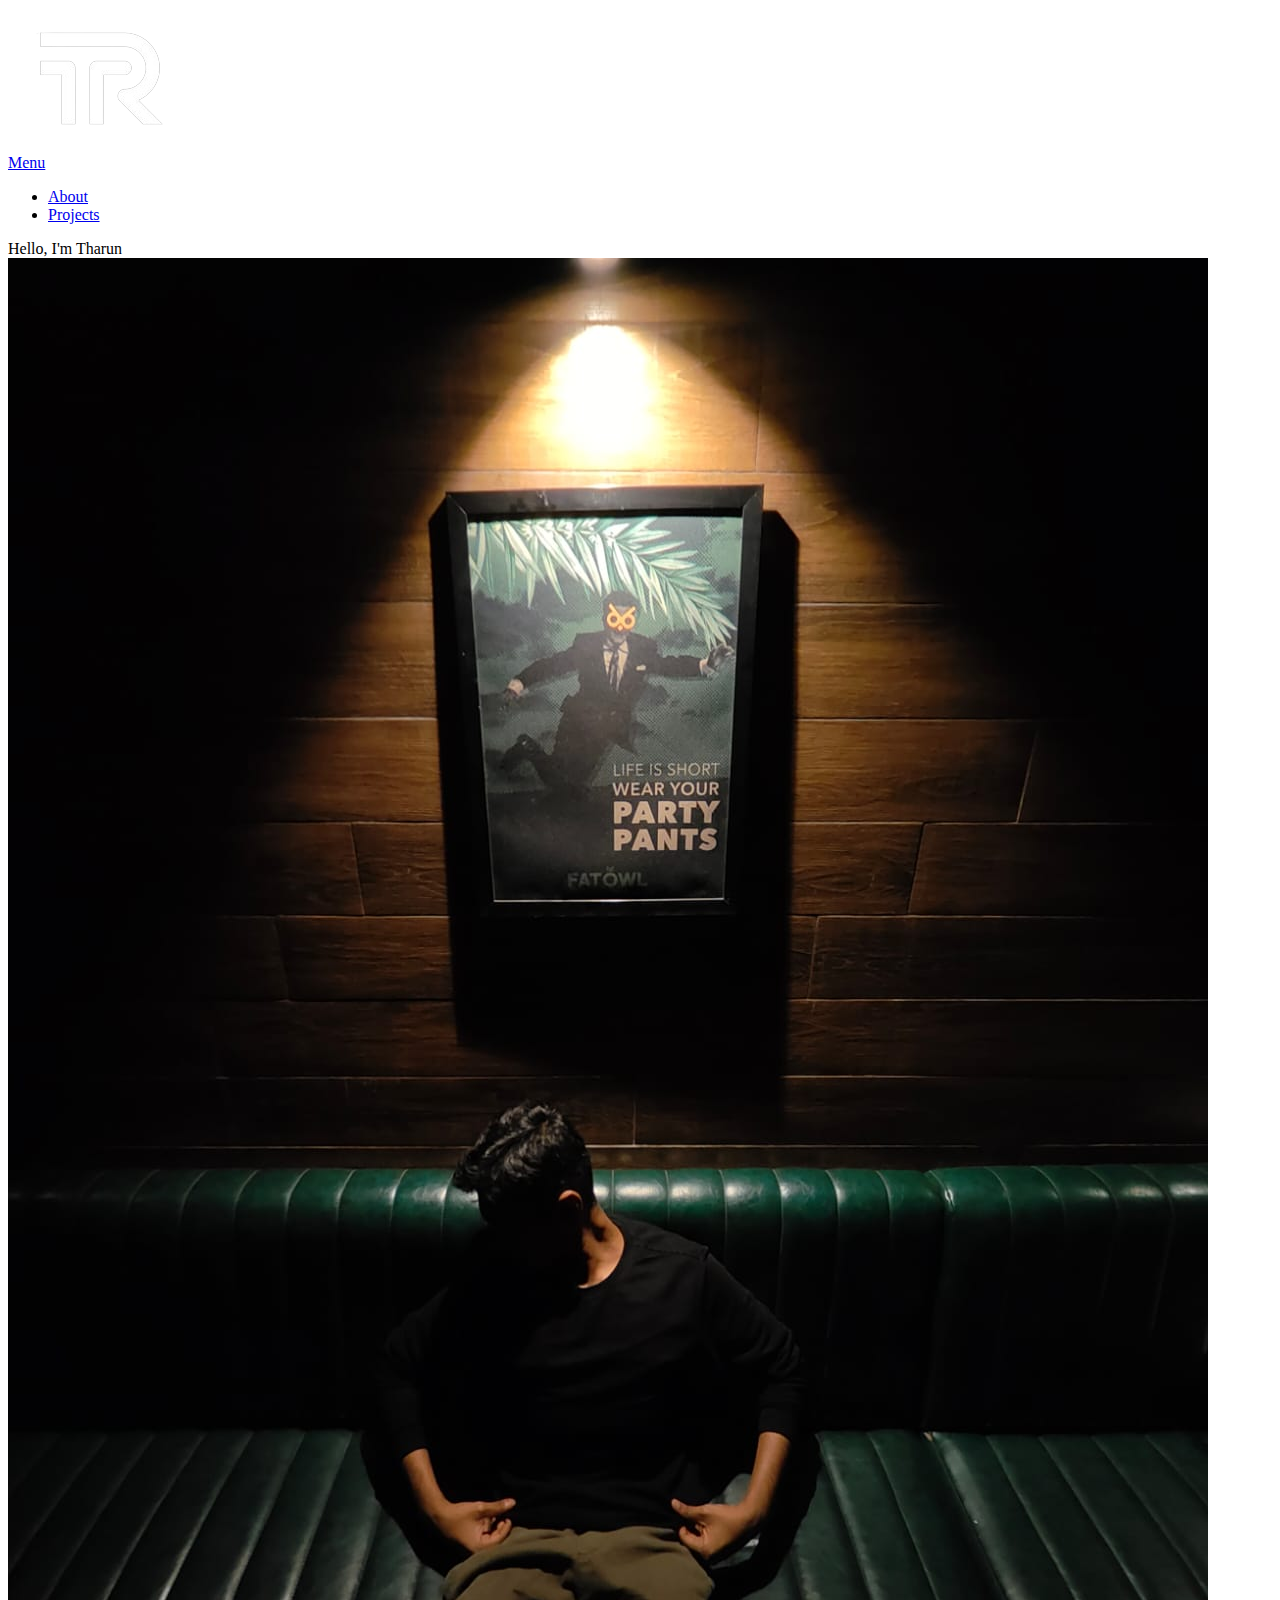
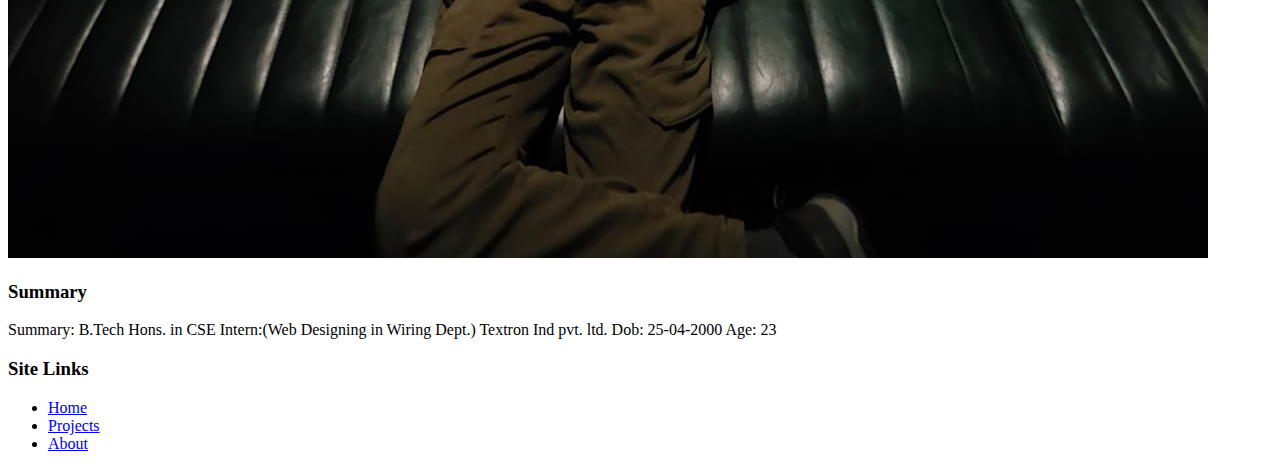
==== index.html @ 646f1b6b "Add files via upload" ====
<!DOCTYPE html>
<html lang="en" class="no-js" >
<head>
    <meta charset="utf-8">
    <title>Tharun R</title>

    <script>
        document.documentElement.classList.remove('no-js');
        document.documentElement.classList.add('js');
    </script>

    
    <link rel="stylesheet" href="css/vendor.css">
    <link rel="stylesheet" href="css/styles.css">
</head>


<body id="top">
    <div id="preloader">
        <div id="loader" class="dots-fade">
            <div></div>
            <div></div>
            <div></div>
        </div>
    </div>
    <div id="page" class="s-pagewrap ss-home">
        <header class="s-header">

            <div class="row s-header__inner width-sixteen-col">

                <div class="s-header__block">
                    <div class="s-header__logo">
                        <a class="logo" href="index.html">
                            <img src="logo.png" alt="Homepage">
                        </a>
                    </div>

                    <a class="s-header__menu-toggle" href="#0"><span>Menu</span></a>
                </div> 
                <nav class="s-header__nav">
    
                    <ul class="s-header__menu-links">
                        <li><a href="about.html">About</a></li>
                        <li><a href="project.html">Projects</a></li>
                    </ul> 
                </nav> 
            </div> 
        </header> 

        <section id="content" class="s-content">
            <section id="intro" class="s-intro">

                <div class="row s-intro__content width-sixteen-col">

                    <div class="column lg-12 s-intro__content-inner grid-block">
                        
                        <div class="s-intro__content-text">
                            <div class="s-intro__content-pretitle text-pretitle">Hello, I'm Tharun</div>
                        </div>

                        <div class="s-intro__content-media"> 
                            <div class="s-intro__content-media-inner">                               
                                <img src="tharun2.jpg">
                            </div>
                        </div>
                        
                    </div>
                </div>
            </section> 

            
        <footer class="s-footer">
            <div class="row s-footer__content">
                <div class="column xl-6 lg-6 md-12 s-footer__block s-footer__about">                    
                    <h3>Summary</h3>
                    <p>
                        Summary:
                        B.Tech Hons. in CSE
                        Intern:(Web Designing in Wiring Dept.) Textron Ind pvt. ltd.
                        Dob: 25-04-2000
                        Age: 23                        
                    </p>               
                </div>                
                <div class="column xl-3 lg-6 md-12 s-footer__block s-footer__site-links">
                    <h3>Site Links</h3>
                    <ul class="link-list">
                        <li><a href="index.html">Home</a></li>
                        <li><a href="project.html">Projects</a></li>
                        <li><a href="about.html">About</a></li>
                    </ul>
                </div>
            </footer> 
    </div> 
    <script src="js/main.js"></script>

</body>
</html>
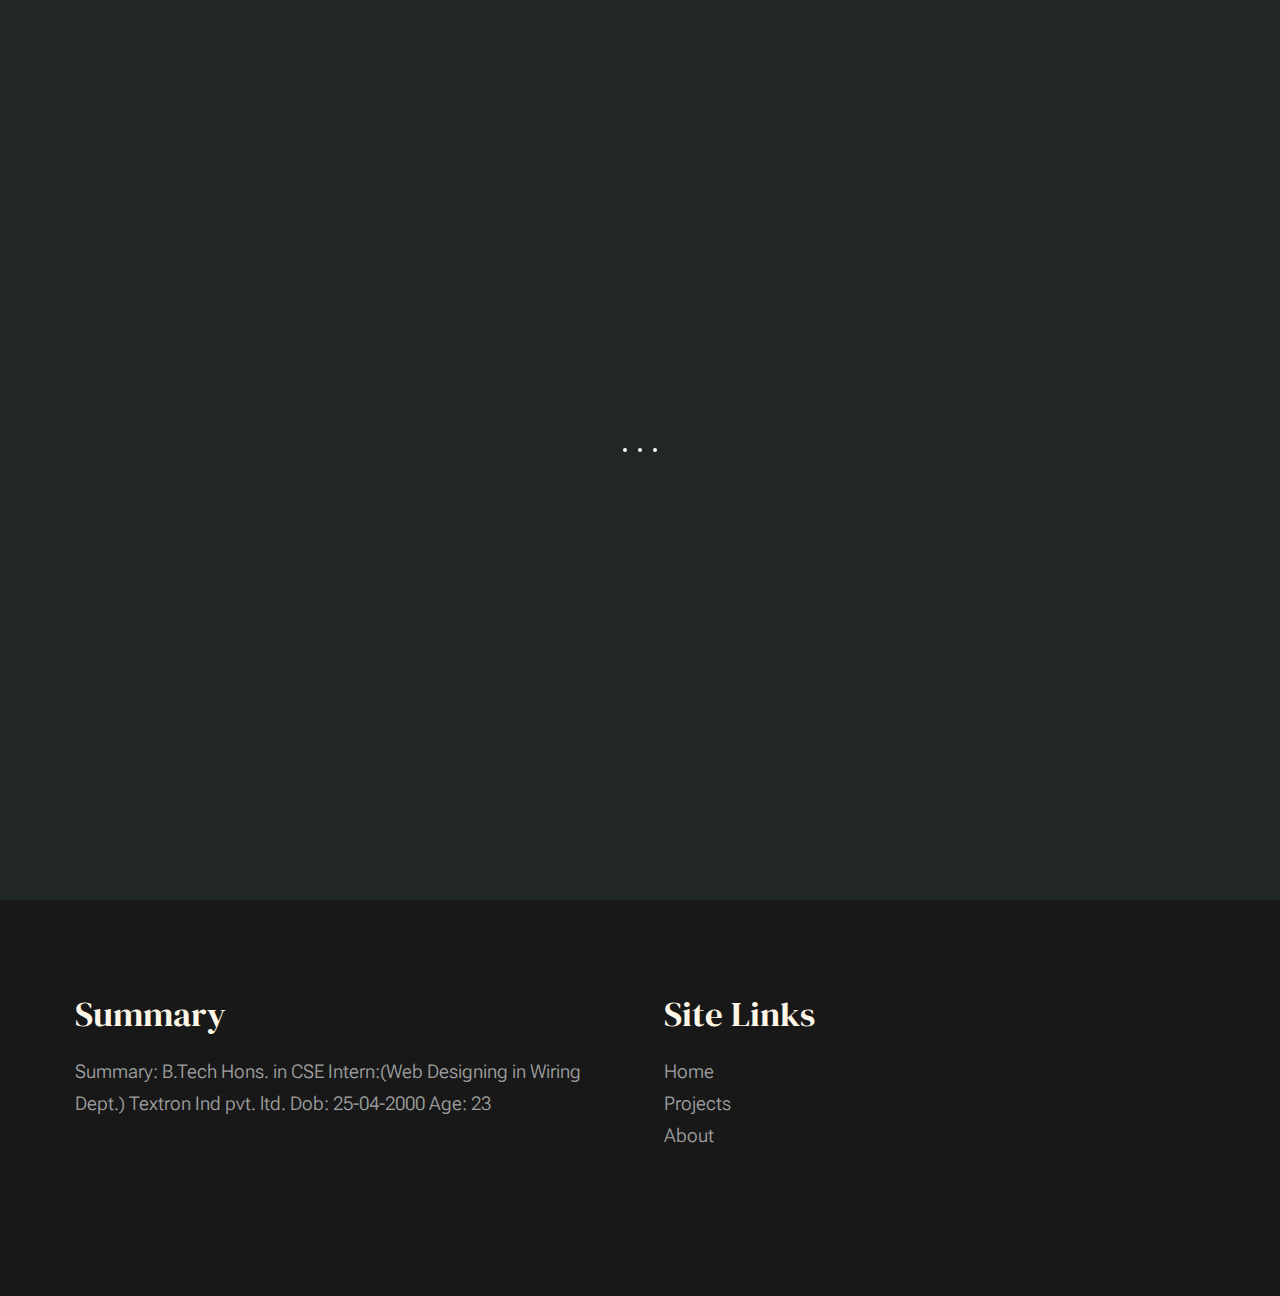
==== commit c8a0fc1b: "index.html" ====
--- a/index.html
+++ b/index.html
@@ -10,8 +10,8 @@
     </script>
 
     
-    <link rel="stylesheet" href="css/vendor.css">
-    <link rel="stylesheet" href="css/styles.css">
+    <link rel="stylesheet" href="vendor.css">
+    <link rel="stylesheet" href="styles.css">
 </head>
 
 
@@ -94,4 +94,4 @@
     <script src="js/main.js"></script>
 
 </body>
-</html>+</html>
--- a/vendor.css
+++ b/vendor.css
@@ -0,0 +1,756 @@
+
+code[class*=language-],
+pre[class*=language-] {
+  color          : #f8f8f2;
+  background     : none;
+  text-shadow    : 0 1px rgba(0, 0, 0, 0.3);
+  font-family    : var(--font-mono);
+  font-size      : calc(var(--text-size) * 0.9444);
+  text-align     : left;
+  white-space    : pre;
+  word-spacing   : normal;
+  word-break     : normal;
+  word-wrap      : normal;
+  line-height    : var(--vspace-1);
+  -moz-tab-size  : 4;
+  -o-tab-size    : 4;
+  tab-size       : 4;
+  -webkit-hyphens: none;
+  -ms-hyphens    : none;
+  hyphens        : none;
+}
+
+/* Code blocks */
+pre[class*=language-] {
+  padding : var(--vspace-0_5) 0 var(--vspace-1);
+  margin  : var(--vspace-1) 0;
+  overflow: auto;
+}
+
+:not(pre)>code[class*=language-],
+pre[class*=language-] {
+  background: #272822;
+}
+
+/* Inline code */
+:not(pre)>code[class*=language-] {
+  padding    : 0.1em;
+  white-space: normal;
+}
+
+.token.comment,
+.token.prolog,
+.token.doctype,
+.token.cdata {
+  color: slategray;
+}
+
+.token.punctuation {
+  color: #f8f8f2;
+}
+
+.token.namespace {
+  opacity: 0.7;
+}
+
+.token.property,
+.token.tag,
+.token.constant,
+.token.symbol,
+.token.deleted {
+  color: #f92672;
+}
+
+.token.boolean,
+.token.number {
+  color: #ae81ff;
+}
+
+.token.selector,
+.token.attr-name,
+.token.string,
+.token.char,
+.token.builtin,
+.token.inserted {
+  color: #a6e22e;
+}
+
+.token.operator,
+.token.entity,
+.token.url,
+.language-css .token.string,
+.style .token.string,
+.token.variable {
+  color: #f8f8f2;
+}
+
+.token.atrule,
+.token.attr-value,
+.token.function,
+.token.class-name {
+  color: #e6db74;
+}
+
+.token.keyword {
+  color: #66d9ef;
+}
+
+.token.regex,
+.token.important {
+  color: #fd971f;
+}
+
+.token.important,
+.token.bold {
+  font-weight: bold;
+}
+
+.token.italic {
+  font-style: italic;
+}
+
+.token.entity {
+  cursor: help;
+}
+
+
+
+/* ===================================================================
+ * # Swiper 6.4.5
+ *   Most modern mobile touch slider and framework with hardware accelerated transitions
+ *   https://swiperjs.com
+ *
+ *   Copyright 2014-2020 Vladimir Kharlampidi
+ *
+ *   Released under the MIT License
+ *
+ *   Released on: December 18, 2020
+ * ------------------------------------------------------------------- */
+@font-face {
+  font-family: "swiper-icons";
+  src        : url("data:application/font-woff;charset=utf-8;base64, [base64]//wADZ2x5ZgAAAywAAADMAAAD2MHtryVoZWFkAAABbAAAADAAAAA2E2+eoWhoZWEAAAGcAAAAHwAAACQC9gDzaG10eAAAAigAAAAZAAAArgJkABFsb2NhAAAC0AAAAFoAAABaFQAUGG1heHAAAAG8AAAAHwAAACAAcABAbmFtZQAAA/gAAAE5AAACXvFdBwlwb3N0AAAFNAAAAGIAAACE5s74hXjaY2BkYGAAYpf5Hu/j+W2+MnAzMYDAzaX6QjD6/4//Bxj5GA8AuRwMYGkAPywL13jaY2BkYGA88P8Agx4j+/8fQDYfA1AEBWgDAIB2BOoAeNpjYGRgYNBh4GdgYgABEMnIABJzYNADCQAACWgAsQB42mNgYfzCOIGBlYGB0YcxjYGBwR1Kf2WQZGhhYGBiYGVmgAFGBiQQkOaawtDAoMBQxXjg/wEGPcYDDA4wNUA2CCgwsAAAO4EL6gAAeNpj2M0gyAACqxgGNWBkZ2D4/wMA+xkDdgAAAHjaY2BgYGaAYBkGRgYQiAHyGMF8FgYHIM3DwMHABGQrMOgyWDLEM1T9/w8UBfEMgLzE////P/5//f/V/xv+r4eaAAeMbAxwIUYmIMHEgKYAYjUcsDAwsLKxc3BycfPw8jEQA/[base64]/uznmfPFBNODM2K7MTQ45YEAZqGP81AmGGcF3iPqOop0r1SPTaTbVkfUe4HXj97wYE+yNwWYxwWu4v1ugWHgo3S1XdZEVqWM7ET0cfnLGxWfkgR42o2PvWrDMBSFj/IHLaF0zKjRgdiVMwScNRAoWUoH78Y2icB/yIY09An6AH2Bdu/UB+yxopYshQiEvnvu0dURgDt8QeC8PDw7Fpji3fEA4z/PEJ6YOB5hKh4dj3EvXhxPqH/SKUY3rJ7srZ4FZnh1PMAtPhwP6fl2PMJMPDgeQ4rY8YT6Gzao0eAEA409DuggmTnFnOcSCiEiLMgxCiTI6Cq5DZUd3Qmp10vO0LaLTd2cjN4fOumlc7lUYbSQcZFkutRG7g6JKZKy0RmdLY680CDnEJ+UMkpFFe1RN7nxdVpXrC4aTtnaurOnYercZg2YVmLN/d/gczfEimrE/fs/bOuq29Zmn8tloORaXgZgGa78yO9/cnXm2BpaGvq25Dv9S4E9+5SIc9PqupJKhYFSSl47+Qcr1mYNAAAAeNptw0cKwkAAAMDZJA8Q7OUJvkLsPfZ6zFVERPy8qHh2YER+3i/BP83vIBLLySsoKimrqKqpa2hp6+jq6RsYGhmbmJqZSy0sraxtbO3sHRydnEMU4uR6yx7JJXveP7WrDycAAAAAAAH//wACeNpjYGRgYOABYhkgZgJCZgZNBkYGLQZtIJsFLMYAAAw3ALgAeNolizEKgDAQBCchRbC2sFER0YD6qVQiBCv/H9ezGI6Z5XBAw8CBK/m5iQQVauVbXLnOrMZv2oLdKFa8Pjuru2hJzGabmOSLzNMzvutpB3N42mNgZGBg4GKQYzBhYMxJLMlj4GBgAYow/P/PAJJhLM6sSoWKfWCAAwDAjgbRAAB42mNgYGBkAIIbCZo5IPrmUn0hGA0AO8EFTQAA") format("woff");
+  font-weight: 400;
+  font-style : normal;
+}
+
+:root {
+  --swiper-theme-color: #007aff;
+}
+
+.swiper-container {
+  margin-left : auto;
+  margin-right: auto;
+  position    : relative;
+  overflow    : hidden;
+  list-style  : none;
+  padding     : 0;
+  /* Fix of Webkit flickering */
+  z-index     : 1;
+}
+
+.swiper-container-vertical>.swiper-wrapper {
+  flex-direction: column;
+}
+
+.swiper-wrapper {
+  position           : relative;
+  width              : 100%;
+  height             : 100%;
+  z-index            : 1;
+  display            : flex;
+  transition-property: transform;
+  box-sizing         : content-box;
+}
+
+.swiper-container-android .swiper-slide,
+.swiper-wrapper {
+  transform: translate3d(0px, 0, 0);
+}
+
+.swiper-container-multirow>.swiper-wrapper {
+  flex-wrap: wrap;
+}
+
+.swiper-container-multirow-column>.swiper-wrapper {
+  flex-wrap     : wrap;
+  flex-direction: column;
+}
+
+.swiper-container-free-mode>.swiper-wrapper {
+  transition-timing-function: ease-out;
+  margin                    : 0 auto;
+}
+
+.swiper-slide {
+  flex-shrink        : 0;
+  width              : 100%;
+  height             : 100%;
+  position           : relative;
+  transition-property: transform;
+}
+
+.swiper-slide-invisible-blank {
+  visibility: hidden;
+}
+
+/* Auto Height */
+.swiper-container-autoheight,
+.swiper-container-autoheight .swiper-slide {
+  height: auto;
+}
+
+.swiper-container-autoheight .swiper-wrapper {
+  align-items        : flex-start;
+  transition-property: transform, height;
+}
+
+/* 3D Effects */
+.swiper-container-3d {
+  perspective: 1200px;
+}
+
+.swiper-container-3d .swiper-wrapper,
+.swiper-container-3d .swiper-slide,
+.swiper-container-3d .swiper-slide-shadow-left,
+.swiper-container-3d .swiper-slide-shadow-right,
+.swiper-container-3d .swiper-slide-shadow-top,
+.swiper-container-3d .swiper-slide-shadow-bottom,
+.swiper-container-3d .swiper-cube-shadow {
+  transform-style: preserve-3d;
+}
+
+.swiper-container-3d .swiper-slide-shadow-left,
+.swiper-container-3d .swiper-slide-shadow-right,
+.swiper-container-3d .swiper-slide-shadow-top,
+.swiper-container-3d .swiper-slide-shadow-bottom {
+  position      : absolute;
+  left          : 0;
+  top           : 0;
+  width         : 100%;
+  height        : 100%;
+  pointer-events: none;
+  z-index       : 10;
+}
+
+.swiper-container-3d .swiper-slide-shadow-left {
+  background-image: linear-gradient(to left, rgba(0, 0, 0, 0.5), rgba(0, 0, 0, 0));
+}
+
+.swiper-container-3d .swiper-slide-shadow-right {
+  background-image: linear-gradient(to right, rgba(0, 0, 0, 0.5), rgba(0, 0, 0, 0));
+}
+
+.swiper-container-3d .swiper-slide-shadow-top {
+  background-image: linear-gradient(to top, rgba(0, 0, 0, 0.5), rgba(0, 0, 0, 0));
+}
+
+.swiper-container-3d .swiper-slide-shadow-bottom {
+  background-image: linear-gradient(to bottom, rgba(0, 0, 0, 0.5), rgba(0, 0, 0, 0));
+}
+
+/* CSS Mode */
+.swiper-container-css-mode>.swiper-wrapper {
+  overflow          : auto;
+  scrollbar-width   : none;
+  /* For Firefox */
+  -ms-overflow-style: none;
+  /* For Internet Explorer and Edge */
+}
+
+.swiper-container-css-mode>.swiper-wrapper::-webkit-scrollbar {
+  display: none;
+}
+
+.swiper-container-css-mode>.swiper-wrapper>.swiper-slide {
+  scroll-snap-align: start start;
+}
+
+.swiper-container-horizontal.swiper-container-css-mode>.swiper-wrapper {
+  -ms-scroll-snap-type: x mandatory;
+  scroll-snap-type    : x mandatory;
+}
+
+.swiper-container-vertical.swiper-container-css-mode>.swiper-wrapper {
+  -ms-scroll-snap-type: y mandatory;
+  scroll-snap-type    : y mandatory;
+}
+
+:root {
+  --swiper-navigation-size   : 44px;
+  /*
+    --swiper-navigation-color: var(--swiper-theme-color);
+    */
+}
+
+.swiper-button-prev,
+.swiper-button-next {
+  position       : absolute;
+  top            : 50%;
+  width          : calc(var(--swiper-navigation-size) / 44 * 27);
+  height         : var(--swiper-navigation-size);
+  margin-top     : calc(-1 * var(--swiper-navigation-size) / 2);
+  z-index        : 10;
+  cursor         : pointer;
+  display        : flex;
+  align-items    : center;
+  justify-content: center;
+  color          : var(--swiper-navigation-color, var(--swiper-theme-color));
+}
+
+.swiper-button-prev.swiper-button-disabled,
+.swiper-button-next.swiper-button-disabled {
+  opacity       : 0.35;
+  cursor        : auto;
+  pointer-events: none;
+}
+
+.swiper-button-prev:after,
+.swiper-button-next:after {
+  font-family   : swiper-icons;
+  font-size     : var(--swiper-navigation-size);
+  text-transform: none !important;
+  letter-spacing: 0;
+  text-transform: none;
+  font-variant  : initial;
+  line-height   : 1;
+}
+
+.swiper-button-prev,
+.swiper-container-rtl .swiper-button-next {
+  left : 10px;
+  right: auto;
+}
+
+.swiper-button-prev:after,
+.swiper-container-rtl .swiper-button-next:after {
+  content: "prev";
+}
+
+.swiper-button-next,
+.swiper-container-rtl .swiper-button-prev {
+  right: 10px;
+  left : auto;
+}
+
+.swiper-button-next:after,
+.swiper-container-rtl .swiper-button-prev:after {
+  content: "next";
+}
+
+.swiper-button-prev.swiper-button-white,
+.swiper-button-next.swiper-button-white {
+  --swiper-navigation-color: #ffffff;
+}
+
+.swiper-button-prev.swiper-button-black,
+.swiper-button-next.swiper-button-black {
+  --swiper-navigation-color: #000000;
+}
+
+.swiper-button-lock {
+  display: none;
+}
+
+:root {
+  /*
+    --swiper-pagination-color: var(--swiper-theme-color);
+    */
+}
+
+.swiper-pagination {
+  position  : absolute;
+  text-align: center;
+  transition: 300ms opacity;
+  transform : translate3d(0, 0, 0);
+  z-index   : 10;
+}
+
+.swiper-pagination.swiper-pagination-hidden {
+  opacity: 0;
+}
+
+/* Common Styles */
+.swiper-pagination-fraction,
+.swiper-pagination-custom,
+.swiper-container-horizontal>.swiper-pagination-bullets {
+  bottom: 10px;
+  left  : 0;
+  width : 100%;
+}
+
+/* Bullets */
+.swiper-pagination-bullets-dynamic {
+  overflow : hidden;
+  font-size: 0;
+}
+
+.swiper-pagination-bullets-dynamic .swiper-pagination-bullet {
+  transform: scale(0.33);
+  position : relative;
+}
+
+.swiper-pagination-bullets-dynamic .swiper-pagination-bullet-active {
+  transform: scale(1);
+}
+
+.swiper-pagination-bullets-dynamic .swiper-pagination-bullet-active-main {
+  transform: scale(1);
+}
+
+.swiper-pagination-bullets-dynamic .swiper-pagination-bullet-active-prev {
+  transform: scale(0.66);
+}
+
+.swiper-pagination-bullets-dynamic .swiper-pagination-bullet-active-prev-prev {
+  transform: scale(0.33);
+}
+
+.swiper-pagination-bullets-dynamic .swiper-pagination-bullet-active-next {
+  transform: scale(0.66);
+}
+
+.swiper-pagination-bullets-dynamic .swiper-pagination-bullet-active-next-next {
+  transform: scale(0.33);
+}
+
+.swiper-pagination-bullet {
+  width        : 8px;
+  height       : 8px;
+  display      : inline-block;
+  border-radius: 100%;
+  background   : #000;
+  opacity      : 0.2;
+}
+
+button.swiper-pagination-bullet {
+  border            : none;
+  margin            : 0;
+  padding           : 0;
+  box-shadow        : none;
+  -webkit-appearance: none;
+  -moz-appearance   : none;
+  appearance        : none;
+}
+
+.swiper-pagination-clickable .swiper-pagination-bullet {
+  cursor: pointer;
+}
+
+.swiper-pagination-bullet-active {
+  opacity   : 1;
+  background: var(--swiper-pagination-color, var(--swiper-theme-color));
+}
+
+.swiper-container-vertical>.swiper-pagination-bullets {
+  right    : 10px;
+  top      : 50%;
+  transform: translate3d(0px, -50%, 0);
+}
+
+.swiper-container-vertical>.swiper-pagination-bullets .swiper-pagination-bullet {
+  margin : 6px 0;
+  display: block;
+}
+
+.swiper-container-vertical>.swiper-pagination-bullets.swiper-pagination-bullets-dynamic {
+  top      : 50%;
+  transform: translateY(-50%);
+  width    : 8px;
+}
+
+.swiper-container-vertical>.swiper-pagination-bullets.swiper-pagination-bullets-dynamic .swiper-pagination-bullet {
+  display   : inline-block;
+  transition: 200ms transform, 200ms top;
+}
+
+.swiper-container-horizontal>.swiper-pagination-bullets .swiper-pagination-bullet {
+  margin: 0 4px;
+}
+
+.swiper-container-horizontal>.swiper-pagination-bullets.swiper-pagination-bullets-dynamic {
+  left       : 50%;
+  transform  : translateX(-50%);
+  white-space: nowrap;
+}
+
+.swiper-container-horizontal>.swiper-pagination-bullets.swiper-pagination-bullets-dynamic .swiper-pagination-bullet {
+  transition: 200ms transform, 200ms left;
+}
+
+.swiper-container-horizontal.swiper-container-rtl>.swiper-pagination-bullets-dynamic .swiper-pagination-bullet {
+  transition: 200ms transform, 200ms right;
+}
+
+/* Progress */
+.swiper-pagination-progressbar {
+  background: rgba(0, 0, 0, 0.25);
+  position  : absolute;
+}
+
+.swiper-pagination-progressbar .swiper-pagination-progressbar-fill {
+  background      : var(--swiper-pagination-color, var(--swiper-theme-color));
+  position        : absolute;
+  left            : 0;
+  top             : 0;
+  width           : 100%;
+  height          : 100%;
+  transform       : scale(0);
+  transform-origin: left top;
+}
+
+.swiper-container-rtl .swiper-pagination-progressbar .swiper-pagination-progressbar-fill {
+  transform-origin: right top;
+}
+
+.swiper-container-horizontal>.swiper-pagination-progressbar,
+.swiper-container-vertical>.swiper-pagination-progressbar.swiper-pagination-progressbar-opposite {
+  width : 100%;
+  height: 4px;
+  left  : 0;
+  top   : 0;
+}
+
+.swiper-container-vertical>.swiper-pagination-progressbar,
+.swiper-container-horizontal>.swiper-pagination-progressbar.swiper-pagination-progressbar-opposite {
+  width : 4px;
+  height: 100%;
+  left  : 0;
+  top   : 0;
+}
+
+.swiper-pagination-white {
+  --swiper-pagination-color: #ffffff;
+}
+
+.swiper-pagination-black {
+  --swiper-pagination-color: #000000;
+}
+
+.swiper-pagination-lock {
+  display: none;
+}
+
+/* Scrollbar */
+.swiper-scrollbar {
+  border-radius   : 10px;
+  position        : relative;
+  -ms-touch-action: none;
+  background      : rgba(0, 0, 0, 0.1);
+}
+
+.swiper-container-horizontal>.swiper-scrollbar {
+  position: absolute;
+  left    : 1%;
+  bottom  : 3px;
+  z-index : 50;
+  height  : 5px;
+  width   : 98%;
+}
+
+.swiper-container-vertical>.swiper-scrollbar {
+  position: absolute;
+  right   : 3px;
+  top     : 1%;
+  z-index : 50;
+  width   : 5px;
+  height  : 98%;
+}
+
+.swiper-scrollbar-drag {
+  height       : 100%;
+  width        : 100%;
+  position     : relative;
+  background   : rgba(0, 0, 0, 0.5);
+  border-radius: 10px;
+  left         : 0;
+  top          : 0;
+}
+
+.swiper-scrollbar-cursor-drag {
+  cursor: move;
+}
+
+.swiper-scrollbar-lock {
+  display: none;
+}
+
+.swiper-zoom-container {
+  width          : 100%;
+  height         : 100%;
+  display        : flex;
+  justify-content: center;
+  align-items    : center;
+  text-align     : center;
+}
+
+.swiper-zoom-container>img,
+.swiper-zoom-container>svg,
+.swiper-zoom-container>canvas {
+  max-width    : 100%;
+  max-height   : 100%;
+  -o-object-fit: contain;
+  object-fit   : contain;
+}
+
+.swiper-slide-zoomed {
+  cursor: move;
+}
+
+/* Preloader */
+:root {
+  /*
+    --swiper-preloader-color: var(--swiper-theme-color);
+    */
+}
+
+.swiper-lazy-preloader {
+  width            : 42px;
+  height           : 42px;
+  position         : absolute;
+  left             : 50%;
+  top              : 50%;
+  margin-left      : -21px;
+  margin-top       : -21px;
+  z-index          : 10;
+  transform-origin : 50%;
+  -webkit-animation: swiper-preloader-spin 1s infinite linear;
+  animation        : swiper-preloader-spin 1s infinite linear;
+  box-sizing       : border-box;
+  border           : 4px solid var(--swiper-preloader-color, var(--swiper-theme-color));
+  border-radius    : 50%;
+  border-top-color : transparent;
+}
+
+.swiper-lazy-preloader-white {
+  --swiper-preloader-color: #fff;
+}
+
+.swiper-lazy-preloader-black {
+  --swiper-preloader-color: #000;
+}
+
+@-webkit-keyframes swiper-preloader-spin {
+  100% {
+    transform: rotate(360deg);
+  }
+}
+
+@keyframes swiper-preloader-spin {
+  100% {
+    transform: rotate(360deg);
+  }
+}
+
+/* a11y */
+.swiper-container .swiper-notification {
+  position      : absolute;
+  left          : 0;
+  top           : 0;
+  pointer-events: none;
+  opacity       : 0;
+  z-index       : -1000;
+}
+
+.swiper-container-fade.swiper-container-free-mode .swiper-slide {
+  transition-timing-function: ease-out;
+}
+
+.swiper-container-fade .swiper-slide {
+  pointer-events     : none;
+  transition-property: opacity;
+}
+
+.swiper-container-fade .swiper-slide .swiper-slide {
+  pointer-events: none;
+}
+
+.swiper-container-fade .swiper-slide-active,
+.swiper-container-fade .swiper-slide-active .swiper-slide-active {
+  pointer-events: auto;
+}
+
+.swiper-container-cube {
+  overflow: visible;
+}
+
+.swiper-container-cube .swiper-slide {
+  pointer-events             : none;
+  -webkit-backface-visibility: hidden;
+  backface-visibility        : hidden;
+  z-index                    : 1;
+  visibility                 : hidden;
+  transform-origin           : 0 0;
+  width                      : 100%;
+  height                     : 100%;
+}
+
+.swiper-container-cube .swiper-slide .swiper-slide {
+  pointer-events: none;
+}
+
+.swiper-container-cube.swiper-container-rtl .swiper-slide {
+  transform-origin: 100% 0;
+}
+
+.swiper-container-cube .swiper-slide-active,
+.swiper-container-cube .swiper-slide-active .swiper-slide-active {
+  pointer-events: auto;
+}
+
+.swiper-container-cube .swiper-slide-active,
+.swiper-container-cube .swiper-slide-next,
+.swiper-container-cube .swiper-slide-prev,
+.swiper-container-cube .swiper-slide-next+.swiper-slide {
+  pointer-events: auto;
+  visibility    : visible;
+}
+
+.swiper-container-cube .swiper-slide-shadow-top,
+.swiper-container-cube .swiper-slide-shadow-bottom,
+.swiper-container-cube .swiper-slide-shadow-left,
+.swiper-container-cube .swiper-slide-shadow-right {
+  z-index                    : 0;
+  -webkit-backface-visibility: hidden;
+  backface-visibility        : hidden;
+}
+
+.swiper-container-cube .swiper-cube-shadow {
+  position  : absolute;
+  left      : 0;
+  bottom    : 0px;
+  width     : 100%;
+  height    : 100%;
+  background: #000;
+  opacity   : 0.6;
+  filter    : blur(50px);
+  z-index   : 0;
+}
+
+.swiper-container-flip {
+  overflow: visible;
+}
+
+.swiper-container-flip .swiper-slide {
+  pointer-events             : none;
+  -webkit-backface-visibility: hidden;
+  backface-visibility        : hidden;
+  z-index                    : 1;
+}
+
+.swiper-container-flip .swiper-slide .swiper-slide {
+  pointer-events: none;
+}
+
+.swiper-container-flip .swiper-slide-active,
+.swiper-container-flip .swiper-slide-active .swiper-slide-active {
+  pointer-events: auto;
+}
+
+.swiper-container-flip .swiper-slide-shadow-top,
+.swiper-container-flip .swiper-slide-shadow-bottom,
+.swiper-container-flip .swiper-slide-shadow-left,
+.swiper-container-flip .swiper-slide-shadow-right {
+  z-index                    : 0;
+  -webkit-backface-visibility: hidden;
+  backface-visibility        : hidden;
+}--- a/styles.css
+++ b/styles.css
@@ -0,0 +1,4558 @@
+
+@import url("https://fonts.googleapis.com/css2?family=DM+Serif+Display&family=Roboto+Flex:opsz,wght@8..144,300;8..144,400;8..144,500;8..144,600&display=swap");
+
+:root {
+	--font-1: "Roboto Flex", sans-serif;
+	--font-2: "DM Serif Display", Serif;
+	--font-mono: Consolas, "Andale Mono", Courier, "Courier New", monospace;
+}
+
+:root {
+	--color-1: hsla(35, 87%, 49%, 1);
+	--color-2: hsla(127, 8%, 22%, 1);
+	--color-3: hsla(39, 93%, 95%, 1);
+
+	--color-1-lightest             : hsla(35, 87%, 96%, 1);
+	--color-1-lighter              : hsla(35, 87%, 69%, 1);
+	--color-1-light                : hsla(35, 87%, 59%, 1);
+	--color-1-dark                 : hsla(35, 87%, 39%, 1);
+	--color-1-darker               : hsla(35, 87%, 29%, 1);
+	--color-1-darkest              : hsla(35, 87%, 10%, 1);
+
+	--color-2-lightest             : hsla(127, 8%, 55%, 1);
+	--color-2-lighter              : hsla(127, 8%, 42%, 1);
+	--color-2-light                : hsla(127, 8%, 32%, 1);
+	--color-2-dark                 : hsla(127, 8%, 14%, 1);
+	--color-2-darker               : hsla(127, 8%, 2%, 1);
+	
+	--color-3-light                : hsla(39, 93%, 100%, 1);
+	--color-3-dark                 : hsla(39, 93%, 85%, 1);
+	--color-3-darker               : hsla(39, 93%, 75%, 1);
+
+	--color-error                  : hsla(359, 100%, 91%, 1);
+	--color-success                : hsla(76, 69%, 68%, 1);
+	--color-info                   : hsla(205, 82%, 91%, 1);
+	--color-notice                 : hsla(51, 100%, 80%, 1);
+	--color-error-content          : hsla(359, 50%, 50%, 1);
+	--color-success-content        : hsla(76, 29%, 28%, 1);
+	--color-info-content           : hsla(205, 32%, 31%, 1);
+	--color-notice-content         : hsla(51, 30%, 30%, 1);
+
+  
+	--color-black                  : #000000;
+	--color-gray-19                : #121212;
+	--color-gray-18                : #242525;
+	--color-gray-17                : #363737;
+	--color-gray-16                : #484949;
+	--color-gray-15                : #5b5c5c;
+	--color-gray-14                : #6d6e6e;
+	--color-gray-13                : #7f8080;
+	--color-gray-12                : #919292;
+	--color-gray-11                : #a3a5a5;
+	--color-gray-10                : #b5b7b7;
+	--color-gray-9                 : #bcbebe;
+	--color-gray-8                 : #c4c5c5;
+	--color-gray-7                 : #cbcdcd;
+	--color-gray-6                 : #d3d4d4;
+	--color-gray-5                 : #dadbdb;
+	--color-gray-4                 : #e1e2e2;
+	--color-gray-3                 : #e9e9e9;
+	--color-gray-2                 : #f0f1f1;
+	--color-gray-1                 : #f8f8f8;
+	--color-white                  : #ffffff;
+
+  
+	--color-text                   : var(--color-gray-18);
+	--color-text-dark              : #181818;
+	--color-text-light             : var(--color-gray-14);
+	--color-placeholder            : var(--color-gray-12);
+
+	--color-link                   : var(--color-1);
+	--color-link-hover             : var(--color-2-lighter);
+	--color-link-active            : var(--color-2-lighter);
+
+
+
+	--color-preloader-bg           : var(--color-2-dark);
+	--color-loader                 : var(--color-white);
+	--color-loader-light           : var(--color-2-light);
+
+	--color-body                   : white;
+	--color-border                 : rgba(0, 0, 0, .1);
+	--border-radius                : 5px;
+}
+
+:root {
+  /* spacing
+   * base font size: 20px 
+   * vertical space unit : 32px
+   */
+	--base-size        : 62.5%;
+	--multiplier       : 1;
+	--base-font-size   : calc(2rem * var(--multiplier));
+	--space            : calc(3.2rem * var(--multiplier));
+
+  /* vertical spacing 
+   */
+	--vspace-0_125     : calc(0.125 * var(--space));
+	--vspace-0_25      : calc(0.25 * var(--space));
+	--vspace-0_375     : calc(0.375 * var(--space));
+	--vspace-0_5       : calc(0.5 * var(--space));
+	--vspace-0_625     : calc(0.625 * var(--space));
+	--vspace-0_75      : calc(0.75 * var(--space));
+	--vspace-0_875     : calc(0.875 * var(--space));
+	--vspace-1         : calc(var(--space));
+	--vspace-1_25      : calc(1.25 * var(--space));
+	--vspace-1_5       : calc(1.5 * var(--space));
+	--vspace-1_75      : calc(1.75 * var(--space));
+	--vspace-2         : calc(2 * var(--space));
+	--vspace-2_5       : calc(2.5 * var(--space));
+	--vspace-3         : calc(3 * var(--space));
+	--vspace-3_5       : calc(3.5 * var(--space));
+	--vspace-4         : calc(4 * var(--space));
+	--vspace-4_5       : calc(4.5 * var(--space));
+	--vspace-5         : calc(5 * var(--space));
+	--vspace-5_5       : calc(5.5 * var(--space));
+	--vspace-6         : calc(6 * var(--space));
+	--vspace-6_5       : calc(6.5 * var(--space));
+	--vspace-7         : calc(7 * var(--space));
+	--vspace-7_5       : calc(7.5 * var(--space));
+	--vspace-8         : calc(8 * var(--space));
+	--vspace-8_5       : calc(8.5 * var(--space));
+	--vspace-9         : calc(9 * var(--space));
+	--vspace-9_5       : calc(9.5 * var(--space));
+	--vspace-10        : calc(10 * var(--space));
+
+  
+	--text-scale-ratio : 1.2;
+	--text-size        : var(--base-font-size);
+	--text-xs          : calc((var(--text-size) / var(--text-scale-ratio)) / var(--text-scale-ratio));
+	--text-sm          : calc(var(--text-xs) * var(--text-scale-ratio));
+	--text-md          : calc(var(--text-sm) * var(--text-scale-ratio) * var(--text-scale-ratio));
+	--text-lg          : calc(var(--text-md) * var(--text-scale-ratio));
+	--text-xl          : calc(var(--text-lg) * var(--text-scale-ratio));
+	--text-xxl         : calc(var(--text-xl) * var(--text-scale-ratio));
+	--text-xxxl        : calc(var(--text-xxl) * var(--text-scale-ratio));
+	--text-display-1   : calc(var(--text-xxxl) * var(--text-scale-ratio));
+	--text-display-2   : calc(var(--text-display-1) * var(--text-scale-ratio));
+	--text-display-3   : calc(var(--text-display-2) * var(--text-scale-ratio));
+	--text-huge-1      : calc(var(--text-display-3) * var(--text-scale-ratio));
+	--text-huge-2      : calc(var(--text-huge-1) * var(--text-scale-ratio));
+	--text-huge-3      : calc(var(--text-huge-2) * var(--text-scale-ratio));
+  
+	--vspace-btn       : var(--vspace-2);
+}
+
+
+@media screen and (max-width: 600px) {
+	:root {
+		--multiplier: .9375;
+	}
+}
+
+
+:root {
+  
+  /* widths for rows and containers
+   */
+	--width-sixteen-cols: 1760px;
+	--width-default     : 1320px;
+	--width-wide        : 1600px;
+	--width-wider       : 1800px;
+	--width-narrow      : 1200px;
+	--width-narrower    : 1000px;
+	--width-narrowest   : 800px;
+	--width-full        : 100%;
+	--width-grid-max    : var(--width-default);
+
+  /* gutter
+   */
+	--gutter            : 2.4rem;
+}
+
+/* on large screen devices
+ */
+@media screen and (max-width: 1000px) {
+	:root {
+		--gutter: 2.2rem;
+	}
+}
+
+/* on small devices
+ */
+@media screen and (max-width: 600px) {
+	:root {
+		--gutter: 1rem;
+	}
+}
+
+
+html,
+body,
+div,
+span,
+applet,
+object,
+iframe,
+h1,
+h2,
+h3,
+h4,
+h5,
+h6,
+p,
+blockquote,
+pre,
+a,
+abbr,
+acronym,
+address,
+big,
+cite,
+code,
+del,
+dfn,
+em,
+img,
+ins,
+kbd,
+q,
+s,
+samp,
+small,
+strike,
+strong,
+sub,
+sup,
+tt,
+var,
+b,
+u,
+i,
+center,
+dl,
+dt,
+dd,
+ol,
+ul,
+li,
+fieldset,
+form,
+label,
+legend,
+table,
+caption,
+tbody,
+tfoot,
+thead,
+tr,
+th,
+td,
+article,
+aside,
+canvas,
+details,
+embed,
+figure,
+figcaption,
+footer,
+header,
+hgroup,
+menu,
+nav,
+output,
+ruby,
+section,
+summary,
+time,
+mark,
+audio,
+video {
+	margin        : 0;
+	padding       : 0;
+	border        : 0;
+	font-size     : 100%;
+	font          : inherit;
+	vertical-align: baseline;
+}
+
+/* HTML5 display-role reset for older browsers */
+article,
+aside,
+details,
+figcaption,
+figure,
+footer,
+header,
+hgroup,
+menu,
+nav,
+section {
+	display: block;
+}
+
+body {
+	line-height: 1;
+}
+
+ol,
+ul {
+	list-style: none;
+}
+
+blockquote,
+q {
+	quotes: none;
+}
+
+blockquote:before,
+blockquote:after,
+q:before,
+q:after {
+	content: "";
+	content: none;
+}
+
+table {
+	border-collapse: collapse;
+	border-spacing : 0;
+}
+
+
+
+.row {
+	display  : flex;
+	flex-flow: row wrap;
+	width    : min(92%, var(--width-grid-max));
+	margin   : 0 auto;
+}
+
+.row .row {
+	width       : auto;
+	margin-left : calc(var(--gutter) * -1);
+	margin-right: calc(var(--gutter) * -1);
+}
+
+/* column
+ */
+.column {
+	flex   : 1;
+	padding: 0 var(--gutter);
+}
+
+.collapse>.column,
+.column.collapse {
+	padding: 0;
+}
+
+/* row utility classes
+ */
+.row.row-wrap {
+	flex-wrap: wrap;
+}
+
+.row.row-nowrap {
+	flex-wrap: nowrap;
+}
+
+.row.row-y-top {
+	align-items: flex-start;
+}
+
+.row.row-y-bottom {
+	align-items: flex-end;
+}
+
+.row.row-y-center {
+	align-items: center;
+}
+
+.row.row-stretch {
+	align-items: stretch;
+}
+
+.row.row-baseline {
+	align-items: baseline;
+}
+
+.row.row-x-left {
+	justify-content: flex-start;
+}
+
+.row.row-x-right {
+	justify-content: flex-end;
+}
+
+.row.row-x-center {
+	justify-content: center;
+}
+
+.row.row-center {
+	align-items    : center;
+	justify-content: center;
+}
+
+/* ------------------------- -------------------------------------------
+ * ## extra large devices (1201px and above)
+ * -------------------------------------------------------------------- */
+.xl-1 {
+	flex : none;
+	width: 8.3333333333%;
+}
+
+.xl-2 {
+	flex : none;
+	width: 16.6666666667%;
+}
+
+.xl-3 {
+	flex : none;
+	width: 25%;
+}
+
+.xl-4 {
+	flex : none;
+	width: 33.3333333333%;
+}
+
+.xl-5 {
+	flex : none;
+	width: 41.6666666667%;
+}
+
+.xl-6 {
+	flex : none;
+	width: 50%;
+}
+
+.xl-7 {
+	flex : none;
+	width: 58.3333333333%;
+}
+
+.xl-8 {
+	flex : none;
+	width: 66.6666666667%;
+}
+
+.xl-9 {
+	flex : none;
+	width: 75%;
+}
+
+.xl-10 {
+	flex : none;
+	width: 83.3333333333%;
+}
+
+.xl-11 {
+	flex : none;
+	width: 91.6666666667%;
+}
+
+.xl-12 {
+	flex : none;
+	width: 100%;
+}
+
+/* --------------------------------------------------------------------
+ * ## large devices (1001px to 1200px)
+ * -------------------------------------------------------------------- */
+@media screen and (max-width: 1200px) {
+	.lg-1 {
+		flex : none;
+		width: 8.3333333333%;
+	}
+
+	.lg-2 {
+		flex : none;
+		width: 16.6666666667%;
+	}
+
+	.lg-3 {
+		flex : none;
+		width: 25%;
+	}
+
+	.lg-4 {
+		flex : none;
+		width: 33.3333333333%;
+	}
+
+	.lg-5 {
+		flex : none;
+		width: 41.6666666667%;
+	}
+
+	.lg-6 {
+		flex : none;
+		width: 50%;
+	}
+
+	.lg-7 {
+		flex : none;
+		width: 58.3333333333%;
+	}
+
+	.lg-8 {
+		flex : none;
+		width: 66.6666666667%;
+	}
+
+	.lg-9 {
+		flex : none;
+		width: 75%;
+	}
+
+	.lg-10 {
+		flex : none;
+		width: 83.3333333333%;
+	}
+
+	.lg-11 {
+		flex : none;
+		width: 91.6666666667%;
+	}
+
+	.lg-12 {
+		flex : none;
+		width: 100%;
+	}
+}
+
+/* --------------------------------------------------------------------
+ * ## medium devices (801px to 1000px)
+ * -------------------------------------------------------------------- */
+@media screen and (max-width: 1000px) {
+	.md-1 {
+		flex : none;
+		width: 8.3333333333%;
+	}
+
+	.md-2 {
+		flex : none;
+		width: 16.6666666667%;
+	}
+
+	.md-3 {
+		flex : none;
+		width: 25%;
+	}
+
+	.md-4 {
+		flex : none;
+		width: 33.3333333333%;
+	}
+
+	.md-5 {
+		flex : none;
+		width: 41.6666666667%;
+	}
+
+	.md-6 {
+		flex : none;
+		width: 50%;
+	}
+
+	.md-7 {
+		flex : none;
+		width: 58.3333333333%;
+	}
+
+	.md-8 {
+		flex : none;
+		width: 66.6666666667%;
+	}
+
+	.md-9 {
+		flex : none;
+		width: 75%;
+	}
+
+	.md-10 {
+		flex : none;
+		width: 83.3333333333%;
+	}
+
+	.md-11 {
+		flex : none;
+		width: 91.6666666667%;
+	}
+
+	.md-12 {
+		flex : none;
+		width: 100%;
+	}
+}
+
+/* --------------------------------------------------------------------
+ * ## tablet devices (601px to 800px)  
+ * -------------------------------------------------------------------- */
+@media screen and (max-width: 800px) {
+	.tab-1 {
+		flex : none;
+		width: 8.3333333333%;
+	}
+
+	.tab-2 {
+		flex : none;
+		width: 16.6666666667%;
+	}
+
+	.tab-3 {
+		flex : none;
+		width: 25%;
+	}
+
+	.tab-4 {
+		flex : none;
+		width: 33.3333333333%;
+	}
+
+	.tab-5 {
+		flex : none;
+		width: 41.6666666667%;
+	}
+
+	.tab-6 {
+		flex : none;
+		width: 50%;
+	}
+
+	.tab-7 {
+		flex : none;
+		width: 58.3333333333%;
+	}
+
+	.tab-8 {
+		flex : none;
+		width: 66.6666666667%;
+	}
+
+	.tab-9 {
+		flex : none;
+		width: 75%;
+	}
+
+	.tab-10 {
+		flex : none;
+		width: 83.3333333333%;
+	}
+
+	.tab-11 {
+		flex : none;
+		width: 91.6666666667%;
+	}
+
+	.tab-12 {
+		flex : none;
+		width: 100%;
+	}
+}
+
+/* --------------------------------------------------------------------
+ * ## mobile devices (401px to 600px)  
+ * -------------------------------------------------------------------- */
+@media screen and (max-width: 600px) {
+	.row {
+		width        : 100%;
+		padding-left : 6vw;
+		padding-right: 6vw;
+	}
+
+	.row .row {
+		padding-left : 0;
+		padding-right: 0;
+	}
+
+	.mob-1 {
+		flex : none;
+		width: 8.3333333333%;
+	}
+
+	.mob-2 {
+		flex : none;
+		width: 16.6666666667%;
+	}
+
+	.mob-3 {
+		flex : none;
+		width: 25%;
+	}
+
+	.mob-4 {
+		flex : none;
+		width: 33.3333333333%;
+	}
+
+	.mob-5 {
+		flex : none;
+		width: 41.6666666667%;
+	}
+
+	.mob-6 {
+		flex : none;
+		width: 50%;
+	}
+
+	.mob-7 {
+		flex : none;
+		width: 58.3333333333%;
+	}
+
+	.mob-8 {
+		flex : none;
+		width: 66.6666666667%;
+	}
+
+	.mob-9 {
+		flex : none;
+		width: 75%;
+	}
+
+	.mob-10 {
+		flex : none;
+		width: 83.3333333333%;
+	}
+
+	.mob-11 {
+		flex : none;
+		width: 91.6666666667%;
+	}
+
+	.mob-12 {
+		flex : none;
+		width: 100%;
+	}
+}
+
+/* --------------------------------------------------------------------
+ * ## small mobile devices (up to 400px)
+ * -------------------------------------------------------------------- */
+
+/* stack columns vertically
+ */
+@media screen and (max-width: 400px) {
+	.row .row {
+		margin-left : 0;
+		margin-right: 0;
+	}
+
+	.column {
+		flex        : none;
+		width       : 100%;
+		margin-left : 0;
+		margin-right: 0;
+		padding     : 0;
+	}
+}
+
+/* --------------------------------------------------------------------
+ * ## additional column stackpoints 
+ * -------------------------------------------------------------------- */
+@media screen and (max-width: 900px) {
+	.stack-on-900 {
+		flex        : none;
+		width       : 100%;
+		margin-left : 0;
+		margin-right: 0;
+	}
+}
+
+@media screen and (max-width: 700px) {
+	.stack-on-700 {
+		flex        : none;
+		width       : 100%;
+		margin-left : 0;
+		margin-right: 0;
+	}
+}
+
+@media screen and (max-width: 550px) {
+	.stack-on-550 {
+		flex        : none;
+		width       : 100%;
+		margin-left : 0;
+		margin-right: 0;
+	}
+}
+
+
+/* ===================================================================
+ * # BASE SETUP
+ *
+ *
+ * ------------------------------------------------------------------- */
+html {
+	font-size : var(--base-size);
+	box-sizing: border-box;
+}
+
+*,
+*::before,
+*::after {
+	box-sizing: inherit;
+}
+
+html,
+body {
+	height: 100%;
+}
+
+body {
+	background-color          : var(--color-body);
+	-webkit-overflow-scrolling: touch;
+	-webkit-text-size-adjust  : 100%;
+	-webkit-font-smoothing    : antialiased;
+	-moz-osx-font-smoothing   : grayscale;
+}
+
+p {
+	font-size     : inherit;
+	text-rendering: optimizeLegibility;
+}
+
+a {
+	text-decoration: none;
+}
+
+svg,
+img,
+video {
+	max-width: 100%;
+	height   : auto;
+}
+
+pre {
+	overflow: auto;
+}
+
+div,
+dl,
+dt,
+dd,
+ul,
+ol,
+li,
+h1,
+h2,
+h3,
+h4,
+h5,
+h6,
+pre,
+form,
+p,
+blockquote,
+th,
+td {
+	margin : 0;
+	padding: 0;
+}
+
+input[type=email],
+input[type=number],
+input[type=search],
+input[type=text],
+input[type=tel],
+input[type=url],
+input[type=password],
+textarea {
+	-webkit-appearance: none;
+	-moz-appearance   : none;
+	appearance        : none;
+}
+
+
+/* ===================================================================
+ * # UTILITY CLASSES
+ *
+ *
+ * ------------------------------------------------------------------- */
+
+/* flex item alignment classes
+ */
+.u-flexitem-center {
+	margin    : auto;
+	align-self: center;
+}
+
+.u-flexitem-left {
+	margin-right: auto;
+	align-self  : center;
+}
+
+.u-flexitem-right {
+	margin-left: auto;
+	align-self : center;
+}
+
+.u-flexitem-x-center {
+	margin-right: auto;
+	margin-left : auto;
+}
+
+.u-flexitem-x-left {
+	margin-right: auto;
+}
+
+.u-flexitem-x-right {
+	margin-left: auto;
+}
+
+.u-flexitem-y-center {
+	align-self: center;
+}
+
+.u-flexitem-y-top {
+	align-self: flex-start;
+}
+
+.u-flexitem-y-bottom {
+	align-self: flex-end;
+}
+
+/* misc helper classes
+ */
+.u-screen-reader-text {
+	clip             : rect(1px, 1px, 1px, 1px);
+	-webkit-clip-path: inset(50%);
+	clip-path        : inset(50%);
+	height           : 1px;
+	width            : 1px;
+	margin           : -1px;
+	overflow         : hidden;
+	padding          : 0;
+	border           : 0;
+	position         : absolute;
+	word-wrap        : normal !important;
+}
+
+.u-clearfix:after {
+	content: "";
+	display: table;
+	clear  : both;
+}
+
+.u-flex-center {
+	align-items    : center;
+	justify-content: center;
+}
+
+.u-hidden {
+	display: none;
+}
+
+.u-invisible {
+	visibility: hidden;
+}
+
+.u-antialiased {
+	-webkit-font-smoothing : antialiased;
+	-moz-osx-font-smoothing: grayscale;
+}
+
+.u-overflow-hidden {
+	overflow: hidden;
+}
+
+.u-remove-top {
+	margin-top: 0;
+}
+
+.u-remove-bottom {
+	margin-bottom: 0;
+}
+
+.u-add-half-bottom {
+	margin-bottom: var(--vspace-0_5);
+}
+
+.u-add-bottom {
+	margin-bottom: var(--vspace-1);
+}
+
+.u-no-border {
+	border: none;
+}
+
+.u-fullwidth {
+	width: 100%;
+}
+
+.u-pull-left {
+	float: left;
+}
+
+.u-pull-right {
+	float: right;
+}
+
+
+/* ===================================================================
+ * # TYPOGRAPHY 
+ *
+ *
+ * ------------------------------------------------------------------- 
+ * type scale - ratio 1:2 | base: 20px
+ * -------------------------------------------------------------------
+ *
+ * --text-huge-3    = (148.60px)
+ * --text-huge-2    = (123.83px)
+ * --text-huge-1    = (103.20px)
+ * --text-display-3 = (86.00px)
+ * --text-display-2 = (71.66px)
+ * --text-display-1 = (59.72px)
+ * --text-xxxl      = (49.77px)
+ * --text-xxl       = (41.47px)
+ * --text-xl        = (34.56px)
+ * --text-lg        = (28.80px)
+ * --text-md        = (24.00px)
+ * --text-size      = (20.00px) BASE
+ * --text-sm        = (16.67px)
+ * --text-xs        = (13.89px)
+ *
+ * -------------------------------------------------------------------- */
+
+/* --------------------------------------------------------------------
+ * ## base type styles
+ * -------------------------------------------------------------------- */
+body {
+	font-family: var(--font-1);
+	font-size  : var(--base-font-size);
+	font-weight: 400;
+	line-height: var(--vspace-1);
+	color      : var(--color-text);
+}
+
+/* links
+ */
+a {
+	color     : var(--color-link);
+	transition: all 0.3s ease-in-out;
+}
+
+a:focus,
+a:hover,
+a:active {
+	color: var(--color-link-hover);
+}
+
+a:hover,
+a:active {
+	outline: 0;
+}
+
+/* headings
+ */
+h1,
+h2,
+h3,
+h4,
+h5,
+h6,
+.h1,
+.h2,
+.h3,
+.h4,
+.h5,
+.h6 {
+	font-family           : var(--font-2);
+	font-weight           : 400;
+	color                 : var(--color-text-dark);
+	font-variant-ligatures: common-ligatures;
+	text-rendering        : optimizeLegibility;
+}
+
+h1,
+.h1 {
+	margin-top   : var(--vspace-2_5);
+	margin-bottom: var(--vspace-0_75);
+}
+
+h2,
+.h2,
+h3,
+.h3,
+h4,
+.h4 {
+	margin-top   : var(--vspace-2);
+	margin-bottom: var(--vspace-0_75);
+}
+
+h5,
+.h5,
+h6,
+.h6 {
+	margin-top   : var(--vspace-1_75);
+	margin-bottom: var(--vspace-0_5);
+}
+
+h1,
+.h1 {
+	font-size     : var(--text-display-2);
+	line-height   : calc(2.25 * var(--space));
+	letter-spacing: -0.015em;
+}
+
+@media screen and (max-width: 500px) {
+
+	h1,
+	.h1 {
+		font-size  : var(--text-xxxl);
+		line-height: calc(1.625 * var(--space));
+	}
+}
+
+h2,
+.h2 {
+	font-size     : var(--text-xxl);
+	line-height   : calc(1.375 * var(--space));
+	letter-spacing: -0.012em;
+}
+
+h3,
+.h3 {
+	font-size  : var(--text-xl);
+	line-height: calc(1.125 * var(--space));
+}
+
+h4,
+.h4 {
+	font-size  : var(--text-lg);
+	line-height: var(--vspace-1);
+}
+
+h5,
+.h5 {
+	font-size  : var(--text-md);
+	line-height: var(--vspace-0_875);
+}
+
+h6,
+.h6 {
+	font-family   : var(--font-1);
+	font-weight   : 600;
+	font-size     : var(--text-sm);
+	line-height   : var(--vspace-0_75);
+	text-transform: uppercase;
+	letter-spacing: 0.3rem;
+}
+
+/* emphasis, italic,
+ * strong, bold and small text
+ */
+em,
+i,
+strong,
+b {
+	font-size  : inherit;
+	line-height: inherit;
+}
+
+em,
+i {
+	font-style: italic;
+}
+
+strong,
+b {
+	font-weight: 600;
+	color      : var(--color-text-dark);
+}
+
+small {
+	font-size  : 80%;
+	font-weight: 400;
+	line-height: var(--vspace-0_5);
+}
+
+/* blockquotes
+ */
+blockquote {
+	margin     : 0 0 var(--vspace-1) 0;
+	padding    : var(--vspace-1) var(--vspace-1_5);
+	border-left: 2px solid var(--color-text-dark);
+	position   : relative;
+}
+
+blockquote p {
+	font-family: var(--font-1);
+	font-weight: 400;
+	font-size  : var(--text-lg);
+	font-style : normal;
+	line-height: var(--vspace-1_25);
+	color      : var(--color-text-dark);
+	padding    : 0;
+}
+
+blockquote cite {
+	display    : block;
+	font-family: var(--font-1);
+	font-weight: 400;
+	font-size  : var(--text-sm);
+	line-height: var(--vspace-0_75);
+	font-style : normal;
+}
+
+blockquote cite:before {
+	content: "— ";
+}
+
+blockquote cite,
+blockquote cite a,
+blockquote cite a:visited {
+	color : var(--color-text-light);
+	border: none;
+}
+
+@media screen and (max-width: 500px) {
+	blockquote {
+		padding: var(--vspace-0_75) var(--vspace-0_75);
+	}
+
+	blockquote p {
+		font-size  : var(--text-md);
+		line-height: var(--vspace-1);
+	}
+}
+
+/* figures
+ */
+figure img,
+p img {
+	margin        : 0;
+	vertical-align: bottom;
+}
+
+figure {
+	display     : block;
+	margin-left : 0;
+	margin-right: 0;
+}
+
+figure img+figcaption {
+	margin-top: var(--vspace-1);
+}
+
+figcaption {
+	/* font-style: italic; */
+	font-size    : var(--text-sm);
+	text-align   : center;
+	margin-bottom: 0;
+}
+
+/* preformatted, code
+ */
+var,
+kbd,
+samp,
+code,
+pre {
+	font-family: var(--font-mono);
+}
+
+pre {
+	padding   : var(--vspace-0_75) var(--vspace-1) var(--vspace-1);
+	background: var(--color-gray-2);
+	overflow-x: auto;
+}
+
+code {
+	font-size    : var(--text-sm);
+	line-height  : 1.6rem;
+	margin       : 0 0.2rem;
+	padding      : calc((var(--vspace-1) - 1.6rem) / 2 - 0.1rem) 0.7rem;
+	white-space  : nowrap;
+	background   : var(--color-gray-2);
+	border       : 1px solid var(--color-gray-5);
+	color        : var(--color-text);
+	border-radius: 3px;
+}
+
+pre>code {
+	display    : block;
+	white-space: pre;
+	line-height: var(--vspace-1);
+	padding    : 0;
+	margin     : 0;
+	border     : none;
+}
+
+/* deleted text, abbreviation,
+ * & mark text
+ */
+del {
+	text-decoration: line-through;
+}
+
+abbr {
+	font-family   : var(--font-1);
+	font-weight   : 600;
+	font-variant  : small-caps;
+	text-transform: lowercase;
+	letter-spacing: 0.1em;
+	color         : var(--color-text-dark);
+}
+
+abbr[title],
+dfn[title] {
+	border-bottom  : 1px dotted;
+	cursor         : help;
+	text-decoration: none;
+}
+
+mark {
+	background: var(--color-1-light);
+	color     : var(--color-text);
+}
+
+/* horizontal rule
+ */
+hr {
+	border      : solid var(--color-border);
+	border-width: 0.1rem 0 0;
+	clear       : both;
+	margin      : var(--vspace-2) 0 calc(var(--vspace-2) - 1px);
+	height      : 0;
+}
+
+hr.fancy {
+	border    : none;
+	margin    : var(--vspace-2) 0;
+	height    : var(--vspace-1);
+	text-align: center;
+}
+
+hr.fancy::before {
+	content       : "*****";
+	letter-spacing: 0.3em;
+}
+
+/* --------------------------------------------------------------------
+ * ## additional typography & helper classes
+ * -------------------------------------------------------------------- */
+.lead,
+.attention-getter {
+	font-family: var(--font-1);
+	font-size  : var(--text-md);
+	line-height: var(--vspace-1_25);
+}
+
+@media screen and (max-width: 800px) {
+
+	.lead,
+	.attention-getter {
+		font-size  : calc(var(--text-size) * 1.1);
+		line-height: calc(1.125 * var(--space));
+	}
+}
+
+.pull-quote {
+	position  : relative;
+	padding   : 0;
+	margin-top: 0;
+	text-align: center;
+}
+
+.pull-quote blockquote {
+	border     : none;
+	margin     : 0 auto;
+	max-width  : 62rem;
+	padding-top: var(--vspace-2_5);
+	position   : relative;
+}
+
+.pull-quote blockquote p {
+	font-weight: 400;
+	color      : var(--color-text-dark);
+}
+
+.pull-quote blockquote:before {
+	content          : "";
+	display          : block;
+	height           : var(--vspace-1);
+	width            : var(--vspace-1);
+	background-repeat: no-repeat;
+	background       : center center;
+	background-size  : contain;
+	background-image : url(../images/icons/icon-quote.svg);
+	transform        : translate(-50%, 0, 0);
+	position         : absolute;
+	top              : var(--vspace-1);
+	left             : 50%;
+}
+
+.drop-cap:first-letter {
+	float         : left;
+	font-family   : var(--font-1);
+	font-weight   : 600;
+	font-size     : calc(3 * var(--space));
+	line-height   : 1;
+	padding       : 0 0.125em 0 0;
+	text-transform: uppercase;
+	background    : transparent;
+	color         : var(--color-text-dark);
+}
+
+.text-center {
+	text-align: center;
+}
+
+.text-left {
+	text-align: left;
+}
+
+.text-right {
+	text-align: right;
+}
+
+/* --------------------------------------------------------------------
+ * ## lists
+ * -------------------------------------------------------------------- */
+ol {
+	list-style: decimal;
+}
+
+ul {
+	list-style: disc;
+}
+
+li {
+	display: list-item;
+}
+
+ol,
+ul {
+	margin-left: 1.6rem;
+}
+
+ul li {
+	padding-left: 0.4rem;
+}
+
+ul ul,
+ul ol,
+ol ol,
+ol ul {
+	margin: 1.6rem 0 1.6rem 1.6rem;
+}
+
+ul.disc li {
+	display   : list-item;
+	list-style: none;
+	padding   : 0 0 0 0.8rem;
+	position  : relative;
+}
+
+ul.disc li::before {
+	content       : "";
+	display       : inline-block;
+	width         : 6px;
+	height        : 6px;
+	border-radius : 50%;
+	background    : var(--color-1);
+	position      : absolute;
+	left          : -0.8em;
+	top           : calc(50% - 4px);
+	vertical-align: middle;
+}
+
+dt {
+	margin: 0;
+	color : var(--color-1);
+}
+
+dt strong {
+	color: var(--color-1);
+}
+
+dd {
+	margin: 0 0 0 2rem;
+}
+
+/* definition list line style 
+ */
+.lining dt,
+.lining dd {
+	display: inline;
+	margin : 0;
+}
+
+.lining dt+dt:before,
+.lining dd+dt:before {
+	content    : "\a";
+	white-space: pre;
+}
+
+.lining dd+dd:before {
+	content: ", ";
+}
+
+.lining dd+dd:before {
+	content: ", ";
+}
+
+.lining dd:before {
+	content    : ": ";
+	margin-left: -0.2em;
+}
+
+/* definition list dictionary style 
+ */
+.dictionary-style dt {
+	display      : inline;
+	counter-reset: definitions;
+}
+
+.dictionary-style dt+dt:before {
+	content    : ", ";
+	margin-left: -0.2em;
+}
+
+.dictionary-style dd {
+	display          : block;
+	counter-increment: definitions;
+}
+
+.dictionary-style dd:before {
+	content: counter(definitions, decimal) ". ";
+}
+
+/* ------------------------------------------------------------------- 
+ * ## media 
+ * ------------------------------------------------------------------- */
+
+/* floated image
+ */
+img.u-pull-right {
+	margin: var(--vspace-0_5) 0 var(--vspace-0_5) var(--vspace-0_875);
+}
+
+img.u-pull-left {
+	margin: var(--vspace-0_5) var(--vspace-0_875) var(--vspace-0_5) 0;
+}
+
+/* responsive video container
+ */
+.video-container {
+	--aspect-ratio: 16/9;
+	position      : relative;
+	height        : 0;
+	overflow      : hidden;
+	padding-bottom: calc(100% / (var(--aspect-ratio)));
+}
+
+.video-container iframe,
+.video-container object,
+.video-container embed,
+.video-container video {
+	position: absolute;
+	top     : 0;
+	left    : 0;
+	width   : 100%;
+	height  : 100%;
+}
+
+/* --------------------------------------------------------------------
+ * ## spacing
+ * -------------------------------------------------------------------- */
+fieldset,
+button,
+.btn {
+	margin-bottom: var(--vspace-0_5);
+}
+
+input,
+textarea,
+select,
+pre,
+blockquote,
+figure,
+figcaption,
+table,
+p,
+ul,
+ol,
+dl,
+form,
+img,
+.video-container,
+.ss-custom-select {
+	margin-bottom: var(--vspace-1);
+}
+
+
+
+/* ===================================================================
+ * # PRELOADER
+ * 
+ * 
+ * -------------------------------------------------------------------
+ * - markup:
+ *
+ * <div id="preloader">
+ *     <div id="loader" class="dots-fade">
+ *         <div></div>
+ *         <div></div>
+ *         <div></div>
+ *     </div>
+ * </div>
+ *
+ * - loader class:
+ * <dots-fade | dots-jump | dots-pulse>
+ *
+ * ------------------------------------------------------------------- */
+#preloader {
+	position       : fixed;
+	display        : flex;
+	flex-flow      : row wrap;
+	justify-content: center;
+	align-items    : center;
+	background     : var(--color-preloader-bg);
+	z-index        : 500;
+	height         : 100vh;
+	width          : 100%;
+	opacity        : 1;
+	overflow       : hidden;
+}
+
+.no-js #preloader {
+	display: none;
+}
+
+#loader {
+	position: relative;
+	width   : 4px;
+	height  : 4px;
+	padding : 0;
+	display : inline-block;
+}
+
+#loader>div {
+	content      : "";
+	background   : var(--color-loader);
+	width        : 4px;
+	height       : 4px;
+	position     : absolute;
+	top          : 0;
+	left         : 0;
+	border-radius: 50%;
+}
+
+#loader>div:nth-of-type(1) {
+	left: 15px;
+}
+
+#loader>div:nth-of-type(3) {
+	left: -15px;
+}
+
+/* dots jump */
+.dots-jump>div {
+	-webkit-animation      : dots-jump 1.2s infinite ease;
+	animation              : dots-jump 1.2s infinite ease;
+	-webkit-animation-delay: 0.2s;
+	animation-delay        : 0.2s;
+}
+
+.dots-jump>div:nth-of-type(1) {
+	-webkit-animation-delay: 0.4s;
+	animation-delay        : 0.4s;
+}
+
+.dots-jump>div:nth-of-type(3) {
+	-webkit-animation-delay: 0s;
+	animation-delay        : 0s;
+}
+
+@-webkit-keyframes dots-jump {
+	0% {
+		top: 0;
+	}
+
+	40% {
+		top: -6px;
+	}
+
+	80% {
+		top: 0;
+	}
+}
+
+@keyframes dots-jump {
+	0% {
+		top: 0;
+	}
+
+	40% {
+		top: -6px;
+	}
+
+	80% {
+		top: 0;
+	}
+}
+
+/* dots fade */
+.dots-fade>div {
+	-webkit-animation      : dots-fade 1.6s infinite ease;
+	animation              : dots-fade 1.6s infinite ease;
+	-webkit-animation-delay: 0.4s;
+	animation-delay        : 0.4s;
+}
+
+.dots-fade>div:nth-of-type(1) {
+	-webkit-animation-delay: 0.8s;
+	animation-delay        : 0.8s;
+}
+
+.dots-fade>div:nth-of-type(3) {
+	-webkit-animation-delay: 0s;
+	animation-delay        : 0s;
+}
+
+@-webkit-keyframes dots-fade {
+	0% {
+		opacity: 1;
+	}
+
+	40% {
+		opacity: 0.2;
+	}
+
+	80% {
+		opacity: 1;
+	}
+}
+
+@keyframes dots-fade {
+	0% {
+		opacity: 1;
+	}
+
+	40% {
+		opacity: 0.2;
+	}
+
+	80% {
+		opacity: 1;
+	}
+}
+
+/* dots pulse */
+.dots-pulse>div {
+	-webkit-animation      : dots-pulse 1.2s infinite ease;
+	animation              : dots-pulse 1.2s infinite ease;
+	-webkit-animation-delay: 0.2s;
+	animation-delay        : 0.2s;
+}
+
+.dots-pulse>div:nth-of-type(1) {
+	-webkit-animation-delay: 0.4s;
+	animation-delay        : 0.4s;
+}
+
+.dots-pulse>div:nth-of-type(3) {
+	-webkit-animation-delay: 0s;
+	animation-delay        : 0s;
+}
+
+@-webkit-keyframes dots-pulse {
+	0% {
+		transform: scale(1);
+	}
+
+	40% {
+		transform: scale(1.3);
+	}
+
+	80% {
+		transform: scale(1);
+	}
+}
+
+@keyframes dots-pulse {
+	0% {
+		transform: scale(1);
+	}
+
+	40% {
+		transform: scale(1.3);
+	}
+
+	80% {
+		transform: scale(1);
+	}
+}
+
+/* ------------------------------------------------------------------- 
+ * ## page loaded
+ * ------------------------------------------------------------------- */
+.ss-loaded #preloader {
+	opacity   : 0;
+	visibility: hidden;
+	transition: all 0.6s 0.9s ease-in-out;
+}
+
+.ss-loaded #preloader #loader {
+	opacity   : 0;
+	transition: opacity 0.6s ease-in-out;
+}
+
+
+
+/* ===================================================================
+ * # FORM 
+ *
+ *
+ * ------------------------------------------------------------------- */
+fieldset {
+	border : none;
+	padding: 0;
+}
+
+input[type=email],
+input[type=number],
+input[type=search],
+input[type=text],
+input[type=tel],
+input[type=url],
+input[type=password],
+textarea,
+select {
+	--input-height     : var(--vspace-2);
+	--input-line-height: var(--vspace-1);
+	--input-vpadding   : calc(((var(--input-height) - var(--input-line-height)) / 2) - 1px);
+	display            : block;
+	height             : var(--input-height);
+	padding            : var(--input-vpadding) calc(2.4rem - 1px);
+	border             : 0;
+	outline            : 0;
+	color              : var(--color-placeholder);
+	font-family        : var(--font-1);
+	font-size          : var(--text-sm);
+	font-size          : calc(var(--text-size) * 0.8889);
+	line-height        : var(--input-line-height);
+	max-width          : 100%;
+	background-color   : var(--color-gray-3);
+	border             : 1px solid transparent;
+	transition         : all 0.3s ease-in-out;
+	border-radius      : var(--border-radius);
+}
+
+.ss-custom-select {
+	position: relative;
+	padding : 0;
+}
+
+.ss-custom-select select {
+	-webkit-appearance: none;
+	-moz-appearance   : none;
+	appearance        : none;
+	text-indent       : 0.01px;
+	text-overflow     : "";
+	margin            : 0;
+	vertical-align    : middle;
+}
+
+.ss-custom-select select option {
+	padding-left : 2rem;
+	padding-right: 2rem;
+}
+
+.ss-custom-select select::-ms-expand {
+	display: none;
+}
+
+.ss-custom-select::after {
+	border-bottom   : 2px solid rgb(0, 0, 0);
+	border-right    : 2px solid rgb(0, 0, 0);
+	content         : "";
+	display         : block;
+	height          : 8px;
+	width           : 8px;
+	margin-top      : -7px;
+	pointer-events  : none;
+	position        : absolute;
+	right           : 2.4rem;
+	top             : 50%;
+	transition      : all 0.15s ease-in-out;
+	transform-origin: 66% 66%;
+	transform       : rotate(45deg);
+}
+
+textarea {
+	min-height: calc(8 * var(--space));
+}
+
+input[type=email]:focus,
+input[type=number]:focus,
+input[type=search]:focus,
+input[type=text]:focus,
+input[type=tel]:focus,
+input[type=url]:focus,
+input[type=password]:focus,
+textarea:focus,
+select:focus {
+	color           : var(--color-black);
+	background-color: white;
+	box-shadow      : 0 0 5px var(--color-1);
+	border          : 1px solid var(--color-1-light);
+}
+
+label,
+legend {
+	font-family  : var(--font-1);
+	font-weight  : 600;
+	font-size    : var(--text-sm);
+	line-height  : var(--vspace-0_5);
+	margin-bottom: var(--vspace-0_5);
+	color        : var(--color-text-dark);
+	display      : block;
+}
+
+input[type=checkbox],
+input[type=radio] {
+	display: inline;
+}
+
+label>.label-text {
+	display    : inline-block;
+	margin-left: 1rem;
+	font-family: var(--font-1);
+	line-height: inherit;
+}
+
+label>input[type=checkbox],
+label>input[type=radio] {
+	margin  : 0;
+	position: relative;
+	top     : 2px;
+}
+
+/* ------------------------------------------------------------------- 
+ * ## style placeholder text
+ * ------------------------------------------------------------------- */
+
+::-moz-placeholder {
+	/* Mozilla Firefox 19+ */
+	color  : var(--color-placeholder);
+	opacity: 1;
+}
+
+:-ms-input-placeholder {
+	/* Internet Explorer 10-11 */
+	color: var(--color-placeholder);
+}
+
+::placeholder {
+	/* Most modern browsers support this now. */
+	color: var(--color-placeholder);
+}
+
+/* ------------------------------------------------------------------- 
+ * ## change autocomplete styles in Chrome
+ * ------------------------------------------------------------------- */
+input:-webkit-autofill,
+input:-webkit-autofill:hover,
+input:-webkit-autofill:focus,
+textarea:-webkit-autofill,
+textarea:-webkit-autofill:hover,
+textarea:-webkit-autofill:focus,
+select:-webkit-autofill,
+select:-webkit-autofill:hover,
+select:-webkit-autofill:focus {
+	-webkit-text-fill-color: var(--color-1);
+	-webkit-transition     : background-color 5000s ease-in-out 0s;
+	transition             : background-color 5000s ease-in-out 0s;
+}
+
+/* ===================================================================
+ * # BUTTONS
+ *
+ *
+ * ------------------------------------------------------------------- */
+.btn,
+button,
+input[type=submit],
+input[type=reset],
+input[type=button] {
+	--btn-height           : var(--vspace-btn);
+	display                : inline-block;
+	font-family            : var(--font-1);
+	font-weight            : 500;
+	font-size              : calc(var(--text-size) * 0.9);
+	height                 : var(--btn-height);
+	line-height            : calc(var(--btn-height) - 4px);
+	padding                : 0 3.6rem;
+	margin                 : 0 0.4rem var(--vspace-0_5) 0;
+	color                  : var(--color-btn-text);
+	text-decoration        : none;
+	text-align             : center;
+	white-space            : nowrap;
+	cursor                 : pointer;
+	transition             : all 0.3s;
+	border-radius          : var(--border-radius);
+	background-color       : var(--color-btn);
+	border                 : 2px solid var(--color-btn);
+	-webkit-font-smoothing : antialiased;
+	-moz-osx-font-smoothing: grayscale;
+}
+
+.btn:focus,
+button:focus,
+input[type=submit]:focus,
+input[type=reset]:focus,
+input[type=button]:focus,
+.btn:hover,
+button:hover,
+input[type=submit]:hover,
+input[type=reset]:hover,
+input[type=button]:hover {
+	background-color: var(--color-btn-hover);
+	border-color    : var(--color-btn-hover);
+	color           : var(--color-btn-hover-text);
+	outline         : 0;
+}
+
+/* button primary
+ */
+.btn.btn--primary,
+button.btn--primary,
+input[type=submit].btn--primary,
+input[type=reset].btn--primary,
+input[type=button].btn--primary {
+	background  : var(--color-btn-primary);
+	border-color: var(--color-btn-primary);
+	color       : var(--color-btn-primary-text);
+}
+
+.btn.btn--primary:focus,
+button.btn--primary:focus,
+input[type=submit].btn--primary:focus,
+input[type=reset].btn--primary:focus,
+input[type=button].btn--primary:focus,
+.btn.btn--primary:hover,
+button.btn--primary:hover,
+input[type=submit].btn--primary:hover,
+input[type=reset].btn--primary:hover,
+input[type=button].btn--primary:hover {
+	background  : var(--color-btn-primary-hover);
+	border-color: var(--color-btn-primary-hover);
+	color       : var(--color-btn-primary-hover-text);
+}
+
+/* button modifiers
+ */
+.btn.u-fullwidth,
+button.u-fullwidth {
+	width       : 100%;
+	margin-right: 0;
+}
+
+.btn--small,
+button.btn--small {
+	--btn-height: calc(var(--vspace-btn) - 1.6rem);
+}
+
+.btn--medium,
+button.btn--medium {
+	--btn-height: calc(var(--vspace-btn) + .8rem);
+}
+
+.btn--large,
+button.btn--large {
+	--btn-height: calc(var(--vspace-btn) + 1.6rem);
+}
+
+.btn--stroke,
+button.btn--stroke {
+	background: transparent !important;
+	border    : 2px solid var(--color-btn-stroke);
+	color     : var(--color-btn-stroke-text);
+}
+
+.btn--stroke:focus,
+button.btn--stroke:focus,
+.btn--stroke:hover,
+button.btn--stroke:hover {
+	background: var(--color-btn-stroke-hover) !important;
+	border    : 2px solid var(--color-btn-stroke-hover);
+	color     : var(--color-btn-stroke-hover-text);
+}
+
+.btn--pill,
+button.btn--pill {
+	padding-left : 3.2rem !important;
+	padding-right: 3.2rem !important;
+	border-radius: 1000px !important;
+}
+
+
+/* ===================================================================
+ * # TABLE
+ *
+ *
+ * ------------------------------------------------------------------- */
+table {
+	border-width   : 0;
+	width          : 100%;
+	max-width      : 100%;
+	font-family    : var(--font-1);
+	border-collapse: collapse;
+}
+
+th,
+td {
+	padding      : var(--vspace-0_5) 3.2rem calc(var(--vspace-0_5) - 1px);
+	text-align   : left;
+	border-bottom: 1px solid var(--color-border);
+}
+
+th {
+	padding    : var(--vspace-0_5) 3.2rem;
+	color      : var(--color-text-dark);
+	font-family: var(--font-1);
+	font-weight: 600;
+}
+
+th:first-child,
+td:first-child {
+	padding-left: 0;
+}
+
+th:last-child,
+td:last-child {
+	padding-right: 0;
+}
+
+.table-responsive {
+	overflow-x                : auto;
+	-webkit-overflow-scrolling: touch;
+}
+
+
+
+/* ===================================================================
+ * # COMPONENTS
+ *
+ *
+ * ------------------------------------------------------------------- */
+
+/* -------------------------------------------------------------------
+ * ## pagination 
+ * ------------------------------------------------------------------- */
+.pgn {
+	--pgn-num-height: calc(var(--vspace-1) + .4rem);
+	margin          : 0 auto var(--vspace-1);
+	text-align      : center;
+}
+
+.pgn ul {
+	display        : inline-flex;
+	flex-flow      : row wrap;
+	justify-content: center;
+	list-style     : none;
+	margin-left    : 0;
+	position       : relative;
+	padding        : 0 6rem;
+}
+
+.pgn ul li {
+	margin : 0;
+	padding: 0;
+}
+
+.pgn__num {
+	font-family  : var(--font-1);
+	font-weight  : 600;
+	font-size    : var(--text-size);
+	line-height  : var(--vspace-1);
+	display      : block;
+	padding      : 0.2rem 1.2rem;
+	height       : var(--pgn-num-height);
+	margin       : 0.2rem 0.2rem;
+	color        : var(--color-text-dark);
+	border-radius: var(--border-radius);
+	transition   : all, 0.3s, ease-in-out;
+}
+
+.pgn__num:focus,
+.pgn__num:hover {
+	background: var(--color-text-dark);
+	color     : var(--color-white);
+}
+
+.pgn .current,
+.pgn .current:focus,
+.pgn .current:hover {
+	background: var(--color-text-dark);
+	color     : var(--color-white);
+}
+
+.pgn .inactive,
+.pgn .inactive:focus,
+.pgn .inactive:hover {
+	opacity: 0.4;
+	cursor : default;
+}
+
+.pgn__prev,
+.pgn__next {
+	display        : inline-flex;
+	flex-flow      : row wrap;
+	justify-content: center;
+	align-items    : center;
+	height         : var(--pgn-num-height);
+	width          : 4.8rem;
+	line-height    : var(--vspace-1);
+	border-radius  : 4px;
+	padding        : 0;
+	margin         : 0;
+	opacity        : 1;
+	font           : 0/0 a;
+	text-shadow    : none;
+	color          : transparent;
+	transition     : all, 0.3s, ease-in-out;
+	position       : absolute;
+	top            : 50%;
+	transform      : translate(0, -50%);
+}
+
+.pgn__prev:focus,
+.pgn__prev:hover,
+.pgn__next:focus,
+.pgn__next:hover {
+	background: var(--color-text-dark);
+}
+
+.pgn__prev svg,
+.pgn__next svg {
+	height    : 2.4rem;
+	width     : 2.4rem;
+	transition: all, 0.3s, ease-in-out;
+}
+
+.pgn__prev svg path,
+.pgn__next svg path {
+	fill: var(--color-text-dark);
+}
+
+.pgn__prev:focus svg path,
+.pgn__prev:hover svg path,
+.pgn__next:focus svg path,
+.pgn__next:hover svg path {
+	fill: white;
+}
+
+.pgn__prev {
+	left: 0;
+}
+
+.pgn__next {
+	right: 0;
+}
+
+.pgn__prev.inactive,
+.pgn__next.inactive {
+	opacity: 0.4;
+	cursor : default;
+}
+
+.pgn__prev.inactive:focus,
+.pgn__prev.inactive:hover,
+.pgn__next.inactive:focus,
+.pgn__next.inactive:hover {
+	background-color: transparent;
+}
+
+/* ------------------------------------------------------------------- 
+ * responsive:
+ * pagination
+ * ------------------------------------------------------------------- */
+@media screen and (max-width: 600px) {
+	.pgn ul {
+		padding: 0 5.2rem;
+	}
+}
+
+/* ------------------------------------------------------------------- 
+ * ## alert box 
+ * ------------------------------------------------------------------- */
+.alert-box {
+	padding      : var(--vspace-0_75) 4rem var(--vspace-0_75) 3.2rem;
+	margin-bottom: var(--vspace-1);
+	border-radius: var(--border-radius);
+	font-family  : var(--font-1);
+	font-weight  : 500;
+	font-size    : var(--text-sm);
+	line-height  : var(--vspace-0_75);
+	opacity      : 1;
+	visibility   : visible;
+	position     : relative;
+}
+
+.alert-box__close {
+	position: absolute;
+	display : block;
+	right   : 1.6rem;
+	top     : 1.6rem;
+	cursor  : pointer;
+	width   : 12px;
+	height  : 12px;
+}
+
+.alert-box__close::before,
+.alert-box__close::after {
+	content : "";
+	display : inline-block;
+	width   : 1px;
+	height  : 12px;
+	position: absolute;
+	top     : 0;
+	left    : 5px;
+}
+
+.alert-box__close::before {
+	transform: rotate(45deg);
+}
+
+.alert-box__close::after {
+	transform: rotate(-45deg);
+}
+
+.alert-box--error {
+	background-color: var(--color-error);
+	color           : var(--color-error-content);
+}
+
+.alert-box--error .alert-box__close::before,
+.alert-box--error .alert-box__close::after {
+	background-color: var(--color-error-content);
+}
+
+.alert-box--success {
+	background-color: var(--color-success);
+	color           : var(--color-success-content);
+}
+
+.alert-box--success .alert-box__close::before,
+.alert-box--success .alert-box__close::after {
+	background-color: var(--color-success-content);
+}
+
+.alert-box--info {
+	background-color: var(--color-info);
+	color           : var(--color-info-content);
+}
+
+.alert-box--info .alert-box__close::before,
+.alert-box--info .alert-box__close::after {
+	background-color: var(--color-info-content);
+}
+
+.alert-box--notice {
+	background-color: var(--color-notice);
+	color           : var(--color-notice-content);
+}
+
+.alert-box--notice .alert-box__close::before,
+.alert-box--notice .alert-box__close::after {
+	background-color: var(--color-notice-content);
+}
+
+.alert-box.hideit {
+	opacity   : 0;
+	visibility: hidden;
+	transition: all 0.5s;
+}
+
+/* ------------------------------------------------------------------- 
+ * ## skillbars
+ * ------------------------------------------------------------------- */
+.skill-bars {
+	list-style: none;
+	margin    : var(--vspace-2) 0 var(--vspace-1);
+}
+
+.skill-bars li {
+	height       : 0.4rem;
+	background   : var(--color-gray-5);
+	width        : 100%;
+	margin-bottom: calc(var(--vspace-2) - 0.4rem);
+	padding      : 0;
+	position     : relative;
+}
+
+.skill-bars li strong {
+	position      : absolute;
+	left          : 0;
+	top           : calc(var(--vspace-1) * 1.25 * -1);
+	font-family   : var(--font-1);
+	font-weight   : 600;
+	color         : var(--color-text);
+	text-transform: uppercase;
+	letter-spacing: 0.2em;
+	font-size     : var(--text-xs);
+	line-height   : var(--vspace-0_75);
+}
+
+.skill-bars li .progress {
+	background: var(--color-text);
+	position  : relative;
+	height    : 100%;
+}
+
+.skill-bars li .progress span {
+	display      : block;
+	font-family  : var(--font-1);
+	color        : white;
+	font-size    : 1rem;
+	line-height  : 1;
+	background   : var(--color-text);
+	padding      : var(--vspace-0_25);
+	border-radius: 4px;
+	position     : absolute;
+	right        : 0;
+	top          : calc((var(--vspace-1) + 0.8rem) * -1);
+}
+
+.skill-bars li .progress span::after {
+	position        : absolute;
+	left            : 50%;
+	bottom          : -10px;
+	margin-left     : -5px;
+	width           : 0;
+	height          : 0;
+	border          : 5px solid transparent;
+	border-top-color: var(--color-text, var(--color-black));
+	content         : "";
+}
+
+.skill-bars li .percent5 {
+	width: 5%;
+}
+
+.skill-bars li .percent10 {
+	width: 10%;
+}
+
+.skill-bars li .percent15 {
+	width: 15%;
+}
+
+.skill-bars li .percent20 {
+	width: 20%;
+}
+
+.skill-bars li .percent25 {
+	width: 25%;
+}
+
+.skill-bars li .percent30 {
+	width: 30%;
+}
+
+.skill-bars li .percent35 {
+	width: 35%;
+}
+
+.skill-bars li .percent40 {
+	width: 40%;
+}
+
+.skill-bars li .percent45 {
+	width: 45%;
+}
+
+.skill-bars li .percent50 {
+	width: 50%;
+}
+
+.skill-bars li .percent55 {
+	width: 55%;
+}
+
+.skill-bars li .percent60 {
+	width: 60%;
+}
+
+.skill-bars li .percent65 {
+	width: 65%;
+}
+
+.skill-bars li .percent70 {
+	width: 70%;
+}
+
+.skill-bars li .percent75 {
+	width: 75%;
+}
+
+.skill-bars li .percent80 {
+	width: 80%;
+}
+
+.skill-bars li .percent85 {
+	width: 85%;
+}
+
+.skill-bars li .percent90 {
+	width: 90%;
+}
+
+.skill-bars li .percent95 {
+	width: 95%;
+}
+
+.skill-bars li .percent100 {
+	width: 100%;
+}
+
+/* --------------------------------------------------------------------
+ * ## stats tabs
+ * -------------------------------------------------------------------- */
+.stats-tabs {
+	padding: 0;
+	margin : var(--vspace-1) 0;
+}
+
+.stats-tabs li {
+	display     : inline-block;
+	margin      : 0 1.6rem var(--vspace-0_5) 0;
+	padding     : 0 1.5rem 0 0;
+	border-right: 1px solid var(--color-border);
+}
+
+.stats-tabs li:last-child {
+	margin : 0;
+	padding: 0;
+	border : none;
+}
+
+.stats-tabs li a {
+	display    : block;
+	font-family: var(--font-1);
+	font-size  : var(--text-lg);
+	font-weight: 600;
+	line-height: var(--vspace-1_5);
+	border     : none;
+	color      : var(--color-text-dark);
+}
+
+.stats-tabs li a:hover {
+	color: var(--color-1);
+}
+
+.stats-tabs li a em {
+	display    : block;
+	margin     : 0;
+	font-family: var(--font-1);
+	font-size  : var(--text-sm);
+	line-height: var(--vspace-0_5);
+	font-weight: 400;
+	font-style : normal;
+	color      : var(--color-text-light);
+}
+
+
+
+/* ===================================================================
+ * # PROJECT-WIDE SHARED STYLES
+ *
+ *
+ * ------------------------------------------------------------------- */
+.width-sixteen-col {
+	--width-grid-max: var(--width-sixteen-cols);
+}
+
+.width-narrower {
+	--width-grid-max: var(--width-narrower);
+}
+
+.text-body-sm {
+	font-size  : calc(var(--text-size) * 0.95);
+	line-height: calc(0.9375 * var(--space));
+}
+
+.text-pretitle {
+	font-family: var(--font-1);
+	font-size  : var(--text-md);
+	line-height: var(--vspace-1);
+	color      : var(--color-1);
+	transform  : translate(0.2em, 0);
+	margin-top : 0;
+}
+
+.text-display-title {
+	font-size     : var(--text-display-2);
+	line-height   : 1.0606;
+	letter-spacing: -0.012em;
+	color         : var(--color-text-dark);
+	margin-top    : 0;
+	margin-bottom : var(--vspace-1_5);
+}
+
+/* ------------------------------------------------------------------- 
+ * ## list items
+ * ------------------------------------------------------------------- */
+.list-items.show-ctr {
+	counter-reset: ctr;
+}
+
+.show-ctr .list-items__item-header {
+	display      : flex;
+	margin-bottom: var(--vspace-0_75);
+	align-items  : baseline;
+}
+
+.show-ctr .list-items__item-header .list-items__item-title,
+.show-ctr .list-items__item-header .list-items__item-small-title {
+	margin: 0;
+}
+
+.show-ctr .list-items__item-header::before {
+	content          : counter(ctr, decimal-leading-zero) ".";
+	counter-increment: ctr;
+	display          : block;
+	font-family      : var(--font-1);
+	font-weight      : 500;
+	font-size        : 1.1em;
+	line-height      : 1;
+	color            : var(--color-1);
+	margin-right     : var(--vspace-0_25);
+	margin-bottom    : var(--vspace-0_25);
+}
+
+.list-items__item.u-remove-bottom {
+	margin-bottom: 0;
+}
+
+.list-items__item-title,
+.list-items__item-small-title {
+	color     : var(--color-text-dark);
+	margin-top: 0;
+}
+
+.list-items__item-icon {
+	display         : inline-block;
+	margin-bottom   : var(--vspace-0_5);
+	display         : flex;
+	justify-content : center;
+	align-items     : center;
+	height          : var(--vspace-2);
+	width           : var(--vspace-2);
+	border-radius   : 50%;
+	background-color: var(--color-3);
+	box-shadow      : 0 1px 1px rgba(0, 0, 0, 0.03), 0 2px 2px rgba(0, 0, 0, 0.03), 0 4px 4px rgba(0, 0, 0, 0.03);
+}
+
+.list-items__item-icon svg {
+	height: var(--vspace-1);
+	width : var(--vspace-1);
+}
+
+.list-items__item-icon svg path {
+	fill: var(--color-1);
+}
+
+/* ------------------------------------------------------------------- 
+ * ## social list
+ * ------------------------------------------------------------------- */
+.social-list {
+	display    : flex;
+	align-items: center;
+	list-style : none;
+	margin     : 0;
+}
+
+.social-list li {
+	padding-left: 0;
+	margin-right: 1.2rem;
+}
+
+.social-list li:last-child {
+	margin-right: 0;
+}
+
+.social-list a {
+	display    : flex;
+	align-items: center;
+}
+
+.social-list a:focus svg path,
+.social-list a:hover svg path {
+	fill: var(--color-3);
+}
+
+.social-list svg {
+	height: var(--vspace-1);
+	width : var(--vspace-1);
+}
+
+.social-list svg path,
+.social-list svg circle {
+	fill      : rgba(255, 255, 255, 0.5);
+	transition: all 0.5s;
+}
+
+/* ------------------------------------------------------------------- 
+ * ## blog card
+ * ------------------------------------------------------------------- */
+.blog-card__header {
+	margin-bottom: var(--vspace-0_75);
+}
+
+.blog-card__cat-links {
+	font-size: var(--text-sm);
+}
+
+.blog-card__cat-links a {
+	color: var(--color-1);
+}
+
+.blog-card__title {
+	margin     : 0;
+	line-height: 1.1574;
+}
+
+.blog-card__title a {
+	color: var(--color-text-dark);
+}
+
+/* --------------------------------------------------------------------
+ * ## testimonials
+ * -------------------------------------------------------------------- */
+.s-testimonials {
+	padding-top     : var(--vspace-4);
+	padding-bottom  : var(--vspace-3);
+	background-color: var(--color-3);
+}
+
+.s-testimonials__header {
+	margin-bottom: var(--vspace-1);
+}
+
+.s-testimonials__header .text-pretitle {
+	margin-bottom: var(--vspace-0_125);
+}
+
+.s-testimonials__header h3 {
+	margin-top: 0;
+}
+
+.s-testimonials .testimonials {
+	margin: 0;
+}
+
+.testimonials {
+	margin-top: var(--vspace-3);
+	position  : relative;
+}
+
+.testimonials__slider {
+	padding-bottom: var(--vspace-2_5);
+}
+
+.testimonials__author {
+	display      : inline-block;
+	min-height   : var(--vspace-2);
+	margin-bottom: var(--vspace-0_625);
+	padding-left : calc(2.25 * var(--space));
+	position     : relative;
+}
+
+.testimonials__avatar {
+	width        : var(--vspace-1_75);
+	height       : var(--vspace-1_75);
+	border-radius: 100%;
+	outline      : none;
+	position     : absolute;
+	top          : 0;
+	left         : 0;
+}
+
+.testimonials__cite {
+	display: block;
+}
+
+.testimonials__cite strong,
+.testimonials__cite span {
+	font-style: normal;
+	transition: all 0.3s ease-in-out;
+}
+
+.testimonials__cite strong {
+	font-size  : calc(var(--text-size) * 0.9);
+	font-weight: 500;
+	line-height: var(--vspace-0_75);
+	color      : var(--color-text-dark);
+}
+
+.testimonials__cite span {
+	display    : block;
+	font-size  : var(--text-xs);
+	font-weight: 400;
+	line-height: var(--vspace-0_5);
+	color      : var(--color-text-light);
+}
+
+/* ------------------------------------------------------------------- 
+ * ## swiper overrides
+ * ------------------------------------------------------------------- */
+.swiper-container .swiper-pagination-bullets .swiper-pagination-bullet {
+	margin: 0 1.2rem;
+}
+
+.swiper-container .swiper-pagination-bullet {
+	width     : 8px;
+	height    : 8px;
+	background: var(--color-gray-12);
+	opacity   : 1;
+}
+
+.swiper-container .swiper-pagination-bullet-active {
+	background: var(--color-gray-19);
+	opacity   : 1;
+}
+
+.swiper-container .swiper-pagination-bullet:only-child {
+	visibility: hidden;
+}
+
+/* ------------------------------------------------------------------- 
+ * responsive:
+ * project-wide and shared styles
+ * ------------------------------------------------------------------- */
+@media screen and (max-width: 1200px) {
+	.text-display-title {
+		font-size: clamp(4rem, 8vw, var(--text-display-2));
+	}
+}
+
+@media screen and (max-width: 800px) {
+	.testimonials__slide {
+		text-align: center;
+	}
+
+	.testimonials__cite {
+		text-align: left;
+	}
+}
+
+@media screen and (max-width: 500px) {
+	.text-pretitle {
+		font-size  : var(--text-size);
+		line-height: var(--vspace-0_75);
+	}
+
+	.show-ctr .list-items__item-header::before {
+		font-size   : 0.9em;
+		margin-right: var(--vspace-0_125);
+	}
+}
+
+
+
+/* ===================================================================
+ * # GRID-BASED LAYOUTS
+ *
+ *
+ * ------------------------------------------------------------------- */
+
+/* --------------------------------------------------------------------
+ * ## grid block
+ * -------------------------------------------------------------------- */
+.grid-block {
+	--col                : 12;
+	--grid-gap-h         : calc(var(--gutter) * 2);
+	--grid-gap-v         : var(--vspace-1);
+	display              : grid;
+	grid-template-columns: repeat(var(--col), [col] 1fr);
+	-moz-column-gap      : var(--grid-gap-h);
+	column-gap           : var(--grid-gap-h);
+	row-gap              : var(--grid-gap-v);
+}
+
+.grid-block.no-h-gutter {
+	--grid-gap-h: 0;
+}
+
+.grid-block.no-v-gutter {
+	--grid-gap-h: 0;
+}
+
+.grid-block .grid-full {
+	grid-column: 1/-1;
+}
+
+.grid-section-split {
+	--col             : 16;
+	grid-template-rows: auto 1fr;
+}
+
+.grid-section-split__header {
+	grid-column: 1/span 6;
+	grid-row   : 1/2;
+	align-self : start;
+}
+
+.grid-section-split__header>* {
+	width: min(55rem, 95%);
+}
+
+.grid-section-split__primary {
+	grid-column: 9/span 8;
+	grid-row   : 1/3;
+	margin-top : var(--vspace-1);
+}
+
+.grid-section-split__bottom {
+	grid-column: 1/span 4;
+	grid-row   : 2;
+}
+
+/* ------------------------------------------------------------------- 
+ * ## list grid
+ * ------------------------------------------------------------------- */
+.grid-list-items {
+	--gap                : calc(var(--gutter) * 2);
+	--min-width          : 360px;
+	display              : grid;
+	grid-template-columns: repeat(auto-fit, minmax(min(var(--min-width), 100%), 1fr));
+	-moz-column-gap      : var(--gap);
+	column-gap           : var(--gap);
+}
+
+.grid-list-items__item {
+	margin-bottom: var(--vspace-0_5);
+}
+
+/* ------------------------------------------------------------------- 
+ * responsive:
+ * grid layouts
+ * ------------------------------------------------------------------- */
+@media screen and (max-width: 1600px) {
+	.grid-section-split__header {
+		grid-column: 1/span 8;
+	}
+
+	.grid-section-split__primary {
+		grid-column: 9/span 8;
+	}
+
+	.grid-section-split__bottom {
+		grid-column: 1/span 4;
+	}
+}
+
+@media screen and (max-width: 1200px) {
+	.grid-section-split__header {
+		grid-column: 1/-1;
+	}
+
+	.grid-section-split__header>* {
+		width: auto;
+	}
+
+	.grid-section-split__primary {
+		grid-column: 1/-1;
+		grid-row   : auto;
+		margin-top : 0;
+	}
+
+	.grid-section-split__bottom {
+		grid-column: 1/-1;
+		grid-row   : auto;
+	}
+}
+
+@media screen and (max-width: 800px) {
+	.grid-block {
+		--col: 8;
+	}
+}
+
+@media screen and (max-width: 600px) {
+	.grid-block {
+		--col: 4;
+	}
+}
+
+
+
+/* ===================================================================
+ * # PAGE WRAP
+ *
+ *
+ * ------------------------------------------------------------------- */
+.s-pagewrap {
+	display       : flex;
+	flex-direction: column;
+	min-height    : 100%;
+	overflow      : hidden;
+	position      : relative;
+}
+
+
+/* ===================================================================
+ * # SITE HEADER
+ *
+ *
+ * ------------------------------------------------------------------- */
+.s-header {
+	--header-height: 80px;
+	--logo-width   : 9.6rem;
+	--box-shadow   : 0 1px 1px rgba(0, 0, 0, 0.02),
+		             0 2px 2px rgba(0, 0, 0, 0.02),
+		             0 4px 4px rgba(0, 0, 0, 0.02),
+		             0 8px 8px rgba(0, 0, 0, 0.02);
+	--box-shadow-2:  0 2px 2px rgba(0, 0, 0, 0.03),
+		             0 4px 4px rgba(0, 0, 0, 0.03),
+		             0 8px 8px rgba(0, 0, 0, 0.03),
+		              16px 16px rgba(0, 0, 0, 0.03);
+	z-index         : 100;
+	background-color: transparent;
+	height          : var(--header-height);
+	width           : 100%;
+	position        : absolute;
+	top             : var(--vspace-0_75);
+	left            : 0;
+}
+
+.s-header__inner {
+	height     : var(--header-height);
+	align-items: center;
+	padding    : 0 var(--gutter);
+}
+
+.s-header__block {
+	z-index : 101;
+	position: relative;
+}
+
+/* --------------------------------------------------------------------
+ * ## logo
+ * -------------------------------------------------------------------- */
+.s-header__logo {
+	z-index    : 3;
+	line-height: 1;
+	transform  : translate(0.3rem, -0.2em);
+}
+
+.s-header__logo a {
+	display: block;
+	margin : 0;
+	padding: 0;
+	outline: 0;
+	border : none;
+}
+
+.s-header__logo img {
+	width         : var(--logo-width);
+	margin        : 0;
+	vertical-align: bottom;
+}
+
+/* --------------------------------------------------------------------
+ * ## main navigation
+ * -------------------------------------------------------------------- */
+.s-header__nav {
+	margin-left    : var(--vspace-1);
+	display        : flex;
+	flex           : 1 1 0%;
+	align-items    : center;
+	justify-content: space-between;
+}
+
+.s-header__menu-links {
+	list-style: none;
+	display   : inline-flex;
+	flex-flow : row nowrap;
+	margin    : 0 4rem 0 0;
+	padding   : 0;
+}
+
+.s-header__menu-links li {
+	padding-left: 0;
+}
+
+.s-header__menu-links a {
+	display            : block;
+	font-family        : var(--font-1);
+	font-weight        : 400;
+	font-size          : 1.6rem;
+	line-height        : var(--vspace-1);
+	color              : var(--color-2-lightest);
+	padding            : 0 1.2rem;
+	transition-property: color, background-color;
+}
+
+.s-header__menu-links a:focus,
+.s-header__menu-links a:hover {
+	color: var(--color-3);
+}
+
+.s-header__menu-links .current a {
+	color: var(--color-3);
+}
+
+/* header contact button
+ */
+.s-header__contact-btn {
+	margin: 0;
+}
+
+/* --------------------------------------------------------------------
+ * ## mobile menu toggle
+ * -------------------------------------------------------------------- */
+.s-header__menu-toggle {
+	--toggle-block-width: 44px;
+	--toggle-line-width : 28px;
+	--toggle-line-height: 1px;
+
+	display             : none;
+	width               : var(--toggle-block-width);
+	height              : var(--toggle-block-width);
+	position            : absolute;
+	top                 : calc((var(--header-height) - var(--toggle-block-width)) / 2);
+	right               : calc(var(--gutter) * 2);
+}
+
+.s-header__menu-toggle span {
+	display         : block;
+	background-color: var(--color-3);
+	width           : var(--toggle-line-width);
+	height          : var(--toggle-line-height);
+	margin-top      : -1px;
+	font            : 0/0 a;
+	text-shadow     : none;
+	color           : transparent;
+	transition      : all 0.5s;
+	position        : absolute;
+	right           : calc((var(--toggle-block-width) - var(--toggle-line-width)) / 2);
+	top             : 50%;
+	bottom          : auto;
+	left            : auto;
+}
+
+.s-header__menu-toggle span::before,
+.s-header__menu-toggle span::after {
+	content         : "";
+	width           : 100%;
+	height          : 100%;
+	background-color: inherit;
+	transition      : all 0.5s;
+	position        : absolute;
+	left            : 0;
+}
+
+.s-header__menu-toggle span::before {
+	top: -10px;
+}
+
+.s-header__menu-toggle span::after {
+	bottom: -10px;
+}
+
+/* is clicked 
+ */
+.s-header__menu-toggle.is-clicked span {
+	background-color: rgba(255, 255, 255, 0);
+	transition      : all 0.1s;
+}
+
+.s-header__menu-toggle.is-clicked span::before,
+.s-header__menu-toggle.is-clicked span::after {
+	background-color: var(--color-3);
+}
+
+.s-header__menu-toggle.is-clicked span::before {
+	top      : 0;
+	transform: rotate(135deg);
+}
+
+.s-header__menu-toggle.is-clicked span::after {
+	bottom   : 0;
+	transform: rotate(225deg);
+}
+
+/* ------------------------------------------------------------------- 
+ * responsive:
+ * site-header
+ * ------------------------------------------------------------------- */
+@media screen and (max-width: 900px) {
+	.s-header {
+		--logo-width: 10rem;
+		top         : var(--vspace-0_25);
+	}
+
+	.s-header__inner {
+		width  : 100%;
+		margin : 0;
+		padding: 0;
+	}
+
+	.s-header__block {
+		width        : 100%;
+		height       : var(--header-height);
+		box-shadow   : var(--box-shadow);
+		border-bottom: 1px solid rgba(255, 255, 255, 0.05);
+	}
+
+	.s-header__logo {
+		position : absolute;
+		left     : calc(var(--gutter) * 2 + 1.5%);
+		top      : 50%;
+		transform: translate(0, -50%);
+	}
+
+	.s-header__nav {
+		display         : block;
+		width           : 100%;
+		transform       : scaleY(0);
+		transform-origin: center top;
+		background-color: var(--color-2-dark);
+		box-shadow      : var(--box-shadow-2);
+		border-bottom   : 1px solid rgba(255, 255, 255, 0.05);
+		padding-top     : calc(var(--header-height) + var(--vspace-3));
+		padding-right   : calc(var(--gutter) + 4.4vw);
+		padding-left    : calc(var(--gutter) + 4.4vw);
+		padding-bottom  : 4.4rem;
+		margin          : 0;
+		position        : absolute;
+		top             : calc(var(--vspace-1_5) * -1);
+		left            : 0;
+	}
+
+	.s-header__nav a:not(.btn) {
+		display    : inline-block;
+		font-size  : var(--text-md);
+		line-height: 1;
+		padding    : var(--vspace-0_5) 0;
+	}
+
+	.s-header__menu-links,
+	.s-header__contact {
+		margin    : 0;
+		transform : translateY(-2rem);
+		opacity   : 0;
+		visibility: hidden;
+	}
+
+	.s-header__menu-links {
+		display      : block;
+		margin-bottom: var(--vspace-1);
+	}
+
+	.s-header__contact {
+		margin-top: var(--vspace-1_5);
+	}
+
+	.s-header__contact .btn {
+		width : 100%;
+		margin: 0;
+	}
+
+	.s-header__menu-toggle {
+		display: block;
+	}
+
+	.menu-is-open .s-header {
+		height: auto;
+	}
+
+	.menu-is-open .s-header__block {
+		box-shadow: none;
+	}
+
+	.menu-is-open .s-header__nav {
+		transform       : scaleY(1);
+		transition      : transform 0.4s cubic-bezier(0.215, 0.61, 0.355, 1);
+		transition-delay: 0s;
+	}
+
+	.menu-is-open .s-header__menu-links,
+	.menu-is-open .s-header__contact {
+		transform       : translateY(0);
+		opacity         : 1;
+		visibility      : visible;
+		transition      : all 0.6s cubic-bezier(0.215, 0.61, 0.355, 1);
+		transition-delay: 0.3s;
+	}
+}
+
+@media screen and (max-width: 600px) {
+	.s-header__logo {
+		left: calc(var(--gutter) * 2 + 1vw);
+	}
+
+	.s-header__nav a:not(.btn) {
+		font-size: var(--text-size);
+		padding  : var(--vspace-0_5) 0;
+	}
+
+	.s-header__menu-toggle {
+		right: calc(var(--gutter) * 2 + 0.4rem);
+	}
+}
+
+@media screen and (max-width: 400px) {
+	.s-header__nav {
+		padding-right: 7vw;
+		padding-left : 7vw;
+	}
+
+	.s-header__nav a:not(.btn) {
+		font-size: var(--text-size);
+	}
+}
+
+
+
+/* ===================================================================
+ * # PAGEHEADER & PAGECONTENT
+ *
+ *
+ * ------------------------------------------------------------------- */
+.s-pageheader {
+	padding-top     : var(--vspace-6);
+	padding-bottom  : var(--vspace-3);
+	background-color: var(--color-2-dark);
+	text-align      : center;
+}
+
+.s-pageheader .page-title {
+	margin-top : 0;
+	font-size  : clamp(5.2rem, 10vw, var(--text-huge-1));
+	line-height: 1.0465;
+	color      : var(--color-3);
+}
+
+.s-pageheader .page-title__small-type {
+	display      : block;
+	margin-bottom: 0;
+}
+
+.s-pagecontent {
+	padding-top   : var(--vspace-4);
+	padding-bottom: var(--vspace-3);
+}
+
+.s-pagecontent .pageintro {
+	margin-bottom: var(--vspace-2_5);
+}
+
+.s-pagecontent .pageintro h1,
+.s-pagecontent .pageintro h2 {
+	margin-top   : 0;
+	margin-bottom: var(--vspace-1_5);
+}
+
+.s-pagecontent .pagination {
+	margin-top: var(--vspace-2);
+}
+
+/* ------------------------------------------------------------------- 
+ * responsive:
+ * pageheader & pagecontent
+ * ------------------------------------------------------------------- */
+@media screen and (max-width: 1200px) {
+
+	.s-pagecontent .pageintro h1,
+	.s-pagecontent .pageintro h2 {
+		text-align: center;
+	}
+}
+
+@media screen and (max-width: 800px) {
+	.s-pageheader {
+		padding-top   : var(--vspace-5);
+		padding-bottom: var(--vspace-2);
+	}
+
+	.s-pagecontent .pageintro {
+		margin-bottom: var(--vspace-1_5);
+	}
+}
+
+@media screen and (max-width: 600px) {
+	.s-pagecontent {
+		padding-top: var(--vspace-3);
+	}
+}
+
+
+
+/* ===================================================================
+ * # INTRO
+ *
+ *
+ * ------------------------------------------------------------------- */
+.s-intro {
+	--content-padding-top   : max(20rem, 18vh);
+	--content-padding-bottom: 10.8rem;
+	--content-min-height    : calc(var(--vspace-1) * 27);
+	z-index                 : 2;
+	background-color        : var(--color-2-dark);
+	background              : linear-gradient(20deg, hsl(130deg, 8%, 14%) 40%, hsl(0deg, 0%, 13%) 100%);
+	width                   : 100%;
+	height                  : max(var(--content-min-height), 100vh);
+	overflow                : hidden;
+	position                : relative;
+}
+
+/* --------------------------------------------------------------------
+ * ## intro content
+ * -------------------------------------------------------------------- */
+.s-intro__content {
+	z-index       : 2;
+	align-items   : center;
+	height        : 100%;
+	color         : var(--color-3);
+	padding-top   : var(--content-padding-top);
+	padding-bottom: var(--content-padding-bottom);
+	position      : relative;
+}
+
+.s-intro__content-inner {
+	--col       : 16;
+	--grid-gap-v: var(--vspace-0_5);
+}
+
+.s-intro__content-text {
+	z-index    : 2;
+	grid-column: 1/span 11;
+	margin-top : var(--vspace-1);
+}
+
+.s-intro__content-pretitle {
+	margin-bottom: var(--vspace-0_125);
+	padding-left : 10rem;
+	color        : var(--color-3);
+	transform    : translate(-9.6rem, 0);
+	position     : relative;
+}
+
+.s-intro__content-pretitle::before {
+	content         : "";
+	display         : block;
+	width           : 8rem;
+	height          : 1px;
+	background-color: var(--color-1);
+	position        : absolute;
+	top             : 50%;
+	left            : 0;
+}
+
+.s-intro__content-title {
+	font-size    : clamp(5rem, 7vw, 11.6rem);
+	line-height  : 1;
+	margin-top   : 0;
+	margin-bottom: var(--vspace-1_25);
+	color        : var(--color-3);
+}
+
+.s-intro__content-media {
+	grid-column : 12/-1;
+	grid-row    : span 2;
+	justify-self: end;
+	align-self  : center;
+}
+
+.s-intro__content-media-inner {
+	position: relative;
+}
+
+.s-intro__content-media img {
+	z-index       : 2;
+	width         : max(440px, 10vw);
+	margin        : 0;
+	-o-object-fit : cover;
+	object-fit    : cover;
+	aspect-ratio  : 2/2.5;
+	vertical-align: bottom;
+	box-shadow    : 0 60px 40px -40px rgba(0, 0, 0, 0.2);
+	position      : relative;
+}
+
+.s-intro__content-media .lines {
+	--line-color : var(--color-1-darker);
+	width        : 100%;
+	height       : 18%;
+	border-top   : 1px solid var(--line-color);
+	border-bottom: 1px solid var(--line-color);
+	transform    : translate(-35%, 0);
+	position     : absolute;
+	left         : 0;
+	bottom       : 6%;
+}
+
+.s-intro__content-media .lines:before,
+.s-intro__content-media .lines:after {
+	content: "";
+}
+
+.s-intro__content-media .lines:before,
+.s-intro__content-media .lines:after,
+.s-intro__content-media .lines span {
+	display         : block;
+	width           : 100%;
+	height          : 1px;
+	background-color: var(--line-color);
+	position        : absolute;
+	right           : 0;
+}
+
+.s-intro__content-media .lines::before {
+	top: 25%;
+}
+
+.s-intro__content-media .lines::after {
+	top: 75%;
+}
+
+.s-intro__content-media .lines span {
+	top: 50%;
+}
+
+/* --------------------------------------------------------------------
+ * ## intro scroll down
+ * -------------------------------------------------------------------- */
+.s-intro__scroll-down {
+	z-index    : 2;
+	grid-column: 1/10;
+	grid-row   : 2;
+}
+
+.s-intro__scroll-down a {
+	display    : inline-flex;
+	align-items: center;
+	color      : var(--color-3);
+}
+
+.s-intro__scroll-down span {
+	display    : block;
+	font-family: var(--font-1);
+	font-size  : var(--text-size);
+	font-weight: 300;
+	line-height: var(--vspace-2);
+}
+
+.s-intro__scroll-down .scroll-icon {
+	display        : flex;
+	justify-content: center;
+	align-items    : center;
+	height         : var(--vspace-1_5);
+	width          : var(--vspace-1_5);
+	border-radius  : 50%;
+	border         : 1px solid var(--color-1);
+	margin-right   : var(--vspace-0_5);
+}
+
+.s-intro__scroll-down svg {
+	height: var(--vspace-0_875);
+	width : var(--vspace-0_875);
+	stroke: var(--color-3);
+}
+
+/* --------------------------------------------------------------------
+ * ## intro transitions
+ * -------------------------------------------------------------------- */
+.ss-home .s-header__inner,
+.s-intro__content-media img,
+.s-intro__content-media .lines,
+.s-intro__content-title,
+.s-intro__content-pretitle,
+.s-intro__scroll-down {
+	transition-timing-function: cubic-bezier(0.28, 0.12, 0.22, 1);
+	transition-duration       : 0.9s;
+	transition-delay          : 0s;
+	opacity                   : 0;
+}
+
+.ss-home .s-header__inner {
+	transition-duration: 0.6s;
+}
+
+.ss-home .s-header__inner,
+.s-intro__content-media .lines {
+	transition-property: opacity;
+}
+
+.s-intro__content-media img {
+	transition-property: opacity, transform;
+	transform          : translate(-100px, 0);
+}
+
+.s-intro__content-pretitle {
+	transition-property: opacity, transform;
+	transform          : translate(-9.6rem, 150px);
+}
+
+.s-intro__content-title,
+.s-intro__scroll-down {
+	transition-property: opacity, transform;
+	transform          : translateY(150px);
+}
+
+.no-js .ss-home .s-header__inner,
+.no-js .s-intro__content-media .lines,
+.ss-show .ss-home .s-header__inner,
+.ss-show .s-intro__content-media .lines {
+	opacity: 1;
+}
+
+.no-js .s-intro__content-media img,
+.ss-show .s-intro__content-media img {
+	opacity  : 1;
+	transform: translate(0, 0);
+}
+
+.no-js .s-intro__content-pretitle,
+.ss-show .s-intro__content-pretitle {
+	opacity  : 1;
+	transform: translate(-9.6rem, 0);
+}
+
+.no-js .s-intro__content-title,
+.no-js .s-intro__scroll-down,
+.ss-show .s-intro__content-title,
+.ss-show .s-intro__scroll-down {
+	opacity  : 1;
+	transform: translateY(0);
+}
+
+.no-js .s-intro__content-media img,
+.ss-show .s-intro__content-media img {
+	transition-delay: 0.6s;
+}
+
+.no-js .s-intro__content-media .lines,
+.ss-show .s-intro__content-media .lines {
+	transition-delay: 0.9s;
+}
+
+.no-js .s-intro__content-pretitle,
+.ss-show .s-intro__content-pretitle {
+	transition-delay: 1.2s;
+}
+
+.no-js .s-intro__content-title,
+.ss-show .s-intro__content-title {
+	transition-delay: 1.5s;
+}
+
+.no-js .s-intro__scroll-down,
+.ss-show .s-intro__scroll-down {
+	transition-delay: 1.8s;
+	bottom          : 0;
+}
+
+/* ------------------------------------------------------------------- 
+ * responsive:
+ * intro
+ * ------------------------------------------------------------------- */
+@media screen and (max-width: 900px) {
+	.s-intro {
+		--content-padding-top: max(12rem, 18vh);
+		height               : auto;
+	}
+
+	.s-intro__content-inner {
+		--col       : 8;
+		--grid-gap-v: 0;
+	}
+
+	.s-intro__content-text {
+		grid-column-end: span 8;
+	}
+
+	.s-intro__content-title {
+		font-size: clamp(4rem, 10vw, 10.4rem);
+	}
+
+	.s-intro__content-title br {
+		display: none;
+	}
+
+	.s-intro__content-media {
+		grid-column: 4/-1;
+		grid-row   : 2;
+	}
+
+	.s-intro__content-media .lines {
+		transform: translate(-90%, 0);
+	}
+
+	.s-intro__scroll-down {
+		grid-column-end: span 4;
+		grid-row       : 2;
+		margin-top     : var(--vspace-0_5);
+	}
+
+	.no-js .s-intro__content-pretitle,
+	.ss-show .s-intro__content-pretitle {
+		transition-delay: 0.6s;
+	}
+
+	.no-js .s-intro__content-title,
+	.ss-show .s-intro__content-title {
+		transition-delay: 0.9s;
+	}
+
+	.no-js .s-intro__content-media img,
+	.ss-show .s-intro__content-media img {
+		transition-delay: 1.5s;
+	}
+
+	.no-js .s-intro__content-media .lines,
+	.ss-show .s-intro__content-media .lines {
+		transition-delay: 1.8s;
+	}
+
+	.no-js .s-intro__scroll-down,
+	.ss-show .s-intro__scroll-down {
+		transition-delay: 2.1s;
+		bottom          : 0;
+	}
+}
+
+@media screen and (max-width: 800px) {
+	.s-intro__scroll-down span {
+		font-size: var(--text-sm);
+	}
+}
+
+@media screen and (max-width: 600px) {
+	.s-intro {
+		--content-padding-top: max(12rem, 16vh);
+	}
+
+	.s-intro__content-media .lines {
+		width    : 200%;
+		transform: translate(-100%, 0);
+	}
+}
+
+@media screen and (max-width: 560px) {
+	.s-intro__content-pretitle {
+		padding-left: 9.6rem;
+	}
+
+	.s-intro__content-pretitle::before {
+		width: 8.6rem;
+	}
+
+	.s-intro__scroll-down {
+		margin-left: var(--vspace-0_25);
+	}
+
+	.s-intro__scroll-down span {
+		display: none;
+	}
+}
+
+
+
+/* ===================================================================
+ * # ABOUT
+ *
+ *
+ * ------------------------------------------------------------------- */
+.s-about {
+	padding-top     : var(--vspace-6);
+	padding-bottom  : var(--vspace-6);
+	background-color: var(--color-2-dark);
+	color           : var(--color-3);
+}
+
+.s-about .section-header {
+	z-index: 2;
+}
+
+.s-about .text-display-title {
+	color: var(--color-3);
+}
+
+.s-about__content-imgbg {
+	aspect-ratio: 1/1;
+	width       : 25vw;
+	transform   : translate(-40%, 0);
+	margin      : -20% 0 0 0;
+	opacity     : 0.25;
+	grid-column : 1/span 5;
+	grid-row    : 1/span 1;
+}
+
+.s-about__content-main .attention-getter,
+.s-about__content-main .lead {
+	font-weight: 300;
+}
+
+.s-about__content-btn {
+	--color-btn-stroke           : var(--color-3);
+	--color-btn-stroke-text      : var(--color-3);
+	--color-btn-stroke-hover     : var(--color-3);
+	--color-btn-stroke-hover-text: var(--color-2-dark);
+}
+
+.s-about__social {
+	margin-top     : var(--vspace-0_75);
+	justify-content: center;
+}
+
+.s-about__social svg path,
+.s-about__social svg circle {
+	fill: var(--color-3);
+}
+
+/* ------------------------------------------------------------------- 
+ * responsive:
+ * about
+ * ------------------------------------------------------------------- */
+@media screen and (max-width: 800px) {
+	.s-about {
+		padding-top   : var(--vspace-4);
+		padding-bottom: var(--vspace-5);
+	}
+
+	.s-about__content-imgbg {
+		grid-column: 1/span 4;
+		width      : 60vw;
+	}
+}
+
+
+
+/* ===================================================================
+ * # EXPERTISE
+ *
+ *
+ * ------------------------------------------------------------------- */
+.s-expertise {
+	padding-top   : var(--vspace-6);
+	padding-bottom: var(--vspace-5);
+}
+
+.s-expertise__content-main {
+	margin-top: var(--vspace-1_5);
+}
+
+/* ------------------------------------------------------------------- 
+ * responsive:
+ * expertise
+ * ------------------------------------------------------------------- */
+@media screen and (max-width: 800px) {
+	.s-expertise {
+		padding-top: var(--vspace-5);
+	}
+}
+
+
+
+/* ===================================================================
+ * # CLIENTS
+ *
+ *
+ * ------------------------------------------------------------------- */
+.s-clients {
+	padding-top     : var(--vspace-6);
+	padding-bottom  : var(--vspace-4);
+	background-color: var(--color-3);
+}
+
+.s-clients__content-block:first-child {
+	margin-bottom: var(--vspace-1_75);
+}
+
+.s-clients__content-block:first-child .grid-block {
+	--grid-gap-v: 0;
+}
+
+.s-clients__content-block:first-child .grid-section-split__primary {
+	grid-row: auto;
+}
+
+/* --------------------------------------------------------------------
+ * ## clients list
+ * -------------------------------------------------------------------- */
+.clients-list {
+	display     : flex;
+	flex-flow   : row wrap;
+	border-color: rgba(0, 0, 0, 0.2);
+	border-style: solid;
+	border-width: 1px 0 0 1px;
+	margin-top  : 0;
+}
+
+.clients-list__item {
+	flex        : none;
+	width       : 20%;
+	border-color: rgba(0, 0, 0, 0.2);
+	border-width: 1px;
+	text-align  : center;
+	padding     : 0;
+}
+
+.clients-list__item a {
+	display   : block;
+	padding   : var(--vspace-1) var(--vspace-0_75);
+	transition: all 0.5s ease-in;
+}
+
+.clients-list__item a:focus,
+.clients-list__item a:hover {
+	background-color: var(--color-3-dark);
+}
+
+.clients-list__item img {
+	margin        : 0;
+	transform     : scale(0.95);
+	transition    : all 0.5s ease-in;
+	vertical-align: bottom;
+}
+
+.clients-list__item:nth-child(n) {
+	border-style: none solid solid none;
+}
+
+/* ------------------------------------------------------------------- 
+ * responsive:
+ * clients
+ * ------------------------------------------------------------------- */
+@media screen and (max-width: 1600px) {
+	.clients-list__item {
+		width: 25%;
+	}
+}
+
+@media screen and (max-width: 1200px) {
+	.s-clients__content-block:first-child .grid-section-split__primary {
+		margin-top: 0;
+	}
+
+	.clients-list__item {
+		width: 33.3333%;
+	}
+}
+
+@media screen and (max-width: 900px) {
+	.clients-list__item {
+		width: 50%;
+	}
+}
+
+@media screen and (max-width: 600px) {
+	.clients-list__item a {
+		padding: var(--vspace-1) var(--vspace-0_25);
+	}
+}
+
+@media screen and (max-width: 460px) {
+	.clients-list__item {
+		width: 100%;
+	}
+
+	.clients-list__item a {
+		padding: var(--vspace-0_75) var(--vspace-0_75);
+	}
+}
+
+
+
+/* ===================================================================
+ * # CTA
+ *
+ *
+ * ------------------------------------------------------------------- */
+.s-cta {
+	padding-top     : var(--vspace-4_5);
+	padding-bottom  : var(--vspace-3_5);
+	background-color: var(--color-2-dark);
+	color           : var(--color-3);
+}
+
+.s-cta .text-pretitle {
+	color: var(--color-2);
+}
+
+.s-cta .text-display-title {
+	color: var(--color-3);
+}
+
+.s-cta .attention-getter,
+.s-cta .lead {
+	font-weight: 300;
+}
+
+/* ------------------------------------------------------------------- 
+ * responsive:
+ * CTA
+ * ------------------------------------------------------------------- */
+@media screen and (max-width: 1000px) {
+	.s-cta__content .btn {
+		width       : 100%;
+		margin-right: 0;
+	}
+}
+
+
+
+/* ===================================================================
+ * # JOURNAL
+ *
+ *
+ * ------------------------------------------------------------------- */
+.s-journal {
+	padding-top     : var(--vspace-6);
+	padding-bottom  : var(--vspace-3);
+	background-color: #181818;
+	color           : rgba(255, 255, 255, 0.6);
+	border-bottom   : 1px solid rgba(255, 255, 255, 0.05);
+}
+
+.s-journal a {
+	color: var(--color-1);
+}
+
+.s-journal a:focus,
+.s-journal a:hover {
+	color: var(--color-3-dark);
+}
+
+.s-journal h3 a {
+	color: var(--color-3);
+}
+
+.s-journal h3 a:focus,
+.s-journal h3 a:hover {
+	color: var(--color-3);
+}
+
+.s-journal .section-header {
+	margin: 0 auto;
+}
+
+.s-journal .text-display-title,
+.s-journal h3 {
+	color: var(--color-3);
+}
+
+.s-journal .text-pretitle,
+.s-journal .text-display-title {
+	width : min(900px, 100%);
+	margin: 0 auto;
+}
+
+.s-journal .blog-card-title a {
+	color: var(--color-3);
+}
+
+.s-journal__content-main {
+	margin-top: var(--vspace-2);
+}
+
+
+
+/* ===================================================================
+ * # FOOTER
+ *
+ *
+ * ------------------------------------------------------------------- */
+.s-footer {
+	font-size       : calc(var(--text-size) * 0.95);
+	font-weight     : 300;
+	color           : rgba(255, 255, 255, 0.6);
+	background-color: #181818;
+	padding-top     : var(--vspace-3);
+	padding-bottom  : var(--vspace-3);
+}
+
+.s-footer a {
+	color: var(--color-1);
+}
+
+.s-footer a:focus,
+.s-footer a:hover {
+	color: var(--color-3-dark);
+}
+
+.s-footer h3 {
+	color     : var(--color-3);
+	margin-top: 0;
+}
+
+.s-footer__block {
+	margin-bottom: var(--vspace-0_5);
+}
+
+.s-footer__about>* {
+	width: min(100%, 560px);
+}
+
+.s-footer__bottom {
+	font-size : calc(var(--text-size) * 0.85);
+	color     : rgba(255, 255, 255, 0.25);
+	margin-top: var(--vspace-0_5);
+	position  : relative;
+}
+
+.s-footer .link-list {
+	list-style : none;
+	margin-left: 0;
+}
+
+.s-footer .link-list li {
+	padding-left: 0;
+}
+
+.s-footer .link-list a {
+	color : rgba(255, 255, 255, 0.6);
+	border: none;
+}
+
+.s-footer .link-list a:focus,
+.s-footer .link-list a:hover {
+	color: var(--color-3);
+}
+
+/* ------------------------------------------------------------------- 
+ * ## newsletter
+ * ------------------------------------------------------------------- */
+.s-footer__newsletter input[type=email] {
+	margin-bottom   : var(--vspace-0_5);
+	background-color: var(--color-gray-18);
+}
+
+.s-footer__newsletter input[type=email]:focus {
+	color           : var(--color-3);
+	background-color: var(--color-gray-18);
+	box-shadow      : 0 0 5px var(--color-1-dark);
+	border          : 1px solid var(--color-1-darker);
+}
+
+.s-footer__newsletter .mc-status {
+	width      : 100%;
+	margin-top : var(--vspace-0_125);
+	font-size  : var(--text-sm);
+	font-weight: 400;
+	line-height: var(--vspace-0_75);
+	color      : var(--color-1);
+}
+
+/* ------------------------------------------------------------------- 
+ * ## copyright
+ * ------------------------------------------------------------------- */
+.ss-copyright {
+	margin: 0 var(--vspace-2) 0 0;
+}
+
+.ss-copyright a {
+	color: var(--color-gray-5);
+}
+
+.ss-copyright a:focus,
+.ss-copyright a:hover {
+	color: var(--color-1);
+}
+
+.ss-copyright span {
+	display: inline-block;
+}
+
+.ss-copyright span::after {
+	content: "|";
+	display: inline-block;
+	padding: 0 0.8rem 0 1rem;
+	color  : rgba(255, 255, 255, 0.05);
+}
+
+.ss-copyright span:last-child::after {
+	display: none;
+}
+
+/* ------------------------------------------------------------------- 
+ * ## go top
+ * ------------------------------------------------------------------- */
+.ss-go-top {
+	z-index : 2;
+	position: absolute;
+	bottom  : -0.8rem;
+	right   : var(--gutter);
+}
+
+.ss-go-top a {
+	display        : flex;
+	align-items    : center;
+	justify-content: center;
+	text-decoration: none;
+	border         : none;
+	height         : var(--vspace-1_75);
+	width          : var(--vspace-1_75);
+	border-radius  : 50%;
+	border         : 1px solid var(--color-3);
+	position       : relative;
+}
+
+.ss-go-top a:focus,
+.ss-go-top a:hover {
+	border: 1px solid var(--color-1);
+}
+
+.ss-go-top a:focus svg,
+.ss-go-top a:hover svg {
+	stroke: var(--color-1);
+}
+
+.ss-go-top svg {
+	height    : var(--vspace-0_875);
+	width     : var(--vspace-0_875);
+	stroke    : var(--color-3);
+	transition: all 0.3s ease-in-out;
+}
+
+/* ------------------------------------------------------------------- 
+ * responsive:
+ * footer
+ * ------------------------------------------------------------------- */
+@media screen and (max-width: 1200px) {
+	.ss-copyright {
+		margin-top: var(--vspace-0_5);
+	}
+
+	.ss-go-top {
+		bottom: var(--vspace-0_25);
+	}
+}
+
+@media screen and (max-width: 1000px) {
+	.s-footer__about>* {
+		width: 100%;
+	}
+}
+
+@media screen and (max-width: 600px) {
+	.ss-copyright span {
+		display: block;
+	}
+
+	.ss-copyright span::after {
+		display: none;
+	}
+
+	.ss-go-top {
+		right : calc(6vw + 1rem);
+		bottom: var(--vspace-0_5);
+	}
+
+	.ss-go-top a {
+		height: var(--vspace-1_5);
+		width : var(--vspace-1_5);
+	}
+
+	.ss-go-top svg {
+		height: var(--vspace-0_75);
+		width : var(--vspace-0_75);
+	}
+}
+
+
+
+/* ===================================================================
+ * # BLOG STYLES 
+ *
+ *
+ * ------------------------------------------------------------------- */
+.entry__header {
+	--width-grid-max: min(90%, var(--width-narrower));
+}
+
+.entry__title {
+	margin-top : 0;
+	font-size  : clamp(5rem, 7vw, var(--text-display-3));
+	line-height: 1.1163;
+	color      : var(--color-3);
+}
+
+.entry__meta {
+	display        : flex;
+	flex-flow      : row wrap;
+	align-items    : center;
+	justify-content: center;
+	font-size      : calc(var(--text-size) * 0.9);
+	font-weight    : 300;
+	color          : rgba(255, 255, 255, 0.7);
+	margin-top     : var(--vspace-1);
+}
+
+.entry__meta a {
+	color: rgba(255, 255, 255, 0.7);
+}
+
+.entry__meta .cat-links a::after {
+	content: ", ";
+}
+
+.entry__meta .cat-links a:last-child::after {
+	display: none;
+}
+
+.entry__meta>[class*=entry__meta] {
+	display    : flex;
+	align-items: center;
+	margin     : 0 var(--vspace-0_75);
+}
+
+.entry__meta>[class*=entry__meta] svg {
+	margin-right: 0.4rem;
+	height      : var(--vspace-0_875);
+	width       : var(--vspace-0_875);
+}
+
+.entry__meta>[class*=entry__meta] svg path,
+.entry__meta>[class*=entry__meta] svg circle {
+	stroke: var(--color-1);
+}
+
+.entry__content {
+	padding-top: var(--vspace-3);
+}
+
+.entry__media {
+	margin-top   : var(--vspace-0_5);
+	margin-bottom: var(--vspace-2_5);
+}
+
+.entry__media .featured-image {
+	margin: 0;
+}
+
+.entry__media img {
+	vertical-align: bottom;
+}
+
+.entry__primary figure {
+	margin: var(--vspace-2) 0;
+}
+
+/* post navigation
+ */
+.post-nav {
+	display      : flex;
+	margin-top   : var(--vspace-2_5);
+	padding      : var(--vspace-1_25) 0 var(--vspace-2);
+	border-top   : 1px solid var(--color-border);
+	border-bottom: 1px solid var(--color-border);
+	position     : relative;
+}
+
+.post-nav::before {
+	content         : "";
+	display         : block;
+	width           : 1px;
+	height          : 100%;
+	background-color: var(--color-border);
+	position        : absolute;
+	top             : 0;
+	left            : 50%;
+	bottom          : 0;
+}
+
+.post-nav__prev,
+.post-nav__next {
+	flex : none;
+	width: 50%;
+}
+
+.post-nav__prev {
+	padding-right: calc(var(--gutter) + 1.2rem);
+}
+
+.post-nav__next {
+	padding-left: calc(var(--gutter) + 1.2rem);
+	margin-left : auto;
+}
+
+.post-nav a {
+	font-family: var(--font-1);
+	font-size  : var(--text-md);
+	line-height: 1.1667;
+	color      : var(--color-text);
+}
+
+.post-nav span {
+	display      : block;
+	font-family  : var(--font-1);
+	font-weight  : 400;
+	font-size    : var(--text-sm);
+	line-height  : var(--vspace-1);
+	color        : var(--color-1);
+	margin-left  : 0.2rem;
+	margin-bottom: var(--vspace-0_25);
+}
+
+/* related post
+ */
+.related-posts {
+	margin-top: var(--vspace-1_5);
+}
+
+.related-posts h4 {
+	font-family  : var(--font-1);
+	font-size    : var(--text-md);
+	margin-bottom: var(--vspace-1_25);
+}
+
+/* ------------------------------------------------------------------- 
+ * responsive:
+ * blog styles
+ * ------------------------------------------------------------------- */
+@media screen and (max-width: 900px) {
+	.entry__media {
+		margin-top   : 0;
+		margin-bottom: var(--vspace-2);
+	}
+}
+
+@media screen and (max-width: 800px) {
+	.entry__header {
+		padding-top: var(--vspace-4_5);
+	}
+
+	.post-nav {
+		display   : block;
+		text-align: center;
+	}
+
+	.post-nav::before {
+		display: none;
+	}
+
+	.post-nav>div:first-child {
+		margin-bottom: var(--vspace-1);
+	}
+
+	.post-nav__prev,
+	.post-nav__next {
+		flex   : none;
+		width  : 100%;
+		padding: 0;
+	}
+}
+
+
+
+/* ===================================================================
+ * # PAGE STYLES 
+ *
+ *
+ * ------------------------------------------------------------------- */
+.pagemedia {
+	margin-bottom: var(--vspace-2_5);
+}
+
+.pagemedia figure,
+.pagemedia img {
+	margin-bottom: 0;
+}
+
+.pagemedia img {
+	vertical-align: bottom;
+}
+
+.pagemain .column:first-child>*:first-child {
+	margin-top: 0;
+}
+
+/* --------------------------------------------------------------------
+ * ## services page
+ * -------------------------------------------------------------------- */
+.list-services {
+	list-style : none;
+	font-size  : calc(var(--text-size) * 0.95);
+	font-weight: 400;
+	color      : var(--color-text-dark);
+	border-top : 1px dotted var(--color-border);
+	margin-top : calc(var(--vspace-0_25) * -1);
+	margin-left: 0;
+}
+
+.list-services li {
+	display      : block;
+	border-bottom: 1px dotted var(--color-border);
+	padding      : 0.6rem 0;
+	padding-left : 2.8rem;
+	position     : relative;
+}
+
+.list-services li::before {
+	content         : "";
+	display         : block;
+	height          : 6px;
+	width           : 6px;
+	background-color: var(--color-2);
+	border-radius   : 50%;
+	position        : absolute;
+	left            : 0.4rem;
+	top             : calc(0.8rem + var(--vspace-0_375));
+}
+
+/* --------------------------------------------------------------------
+ * ## contact page
+ * -------------------------------------------------------------------- */
+.contact-cta {
+	margin-bottom: var(--vspace-2);
+}
+
+.contact-btn {
+	display        : flex;
+	justify-content: center;
+	align-items    : center;
+}
+
+.contact-btn svg {
+	margin-right: 1rem;
+	height      : var(--vspace-0_75);
+	width       : var(--vspace-0_75);
+}
+
+.contact-btn svg path {
+	fill: var(--color-text);
+}
+
+.contact-block {
+	margin-bottom: var(--vspace-1_25);
+}
+
+.contact-block a {
+	color: var(--color-text);
+}
+
+.contact-block a:focus,
+.contact-block a:hover {
+	color: var(--color-link);
+}
+
+.contact-block h6 {
+	margin-top   : 0;
+	margin-bottom: var(--vspace-0_125);
+}
+
+.contact-social {
+	margin-top: var(--vspace-0_375);
+}
+
+.contact-social svg path {
+	fill: var(--color-text);
+}
+
+.contact-list {
+	list-style : none;
+	margin-left: 0;
+}
+
+.contact-list li {
+	padding-left: 0;
+}
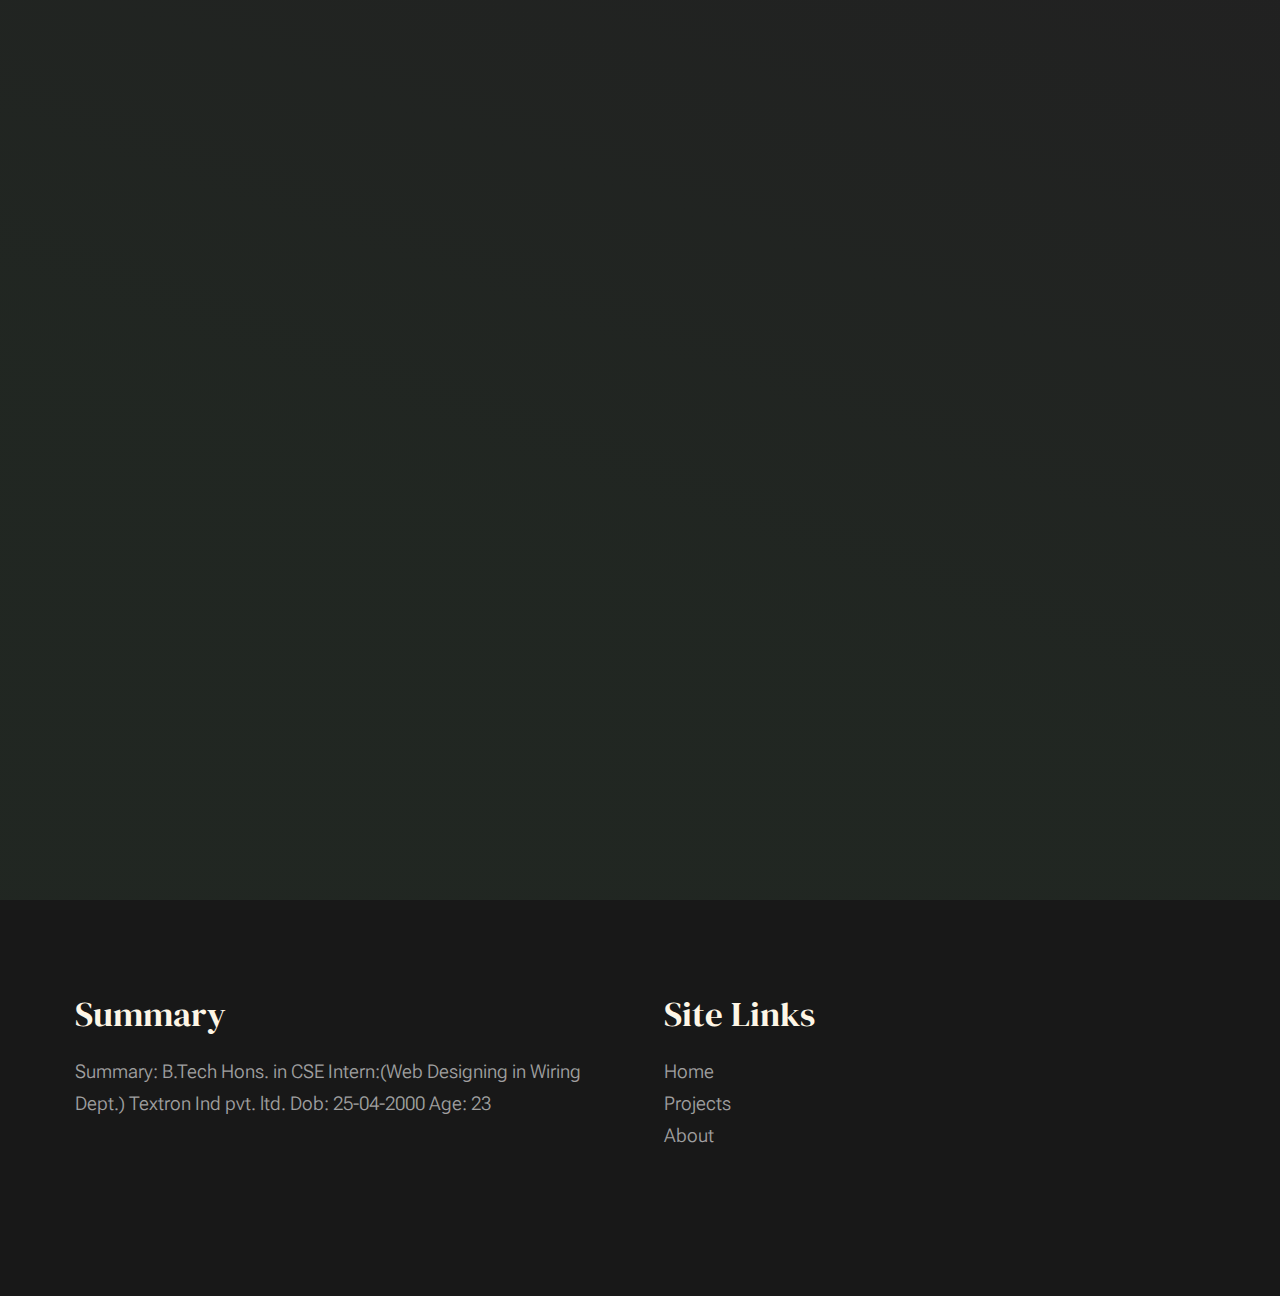
==== commit 9226ea78: "Update index.html" ====
--- a/index.html
+++ b/index.html
@@ -91,7 +91,7 @@
                 </div>
             </footer> 
     </div> 
-    <script src="js/main.js"></script>
+    <script src="main.js"></script>
 
 </body>
 </html>
